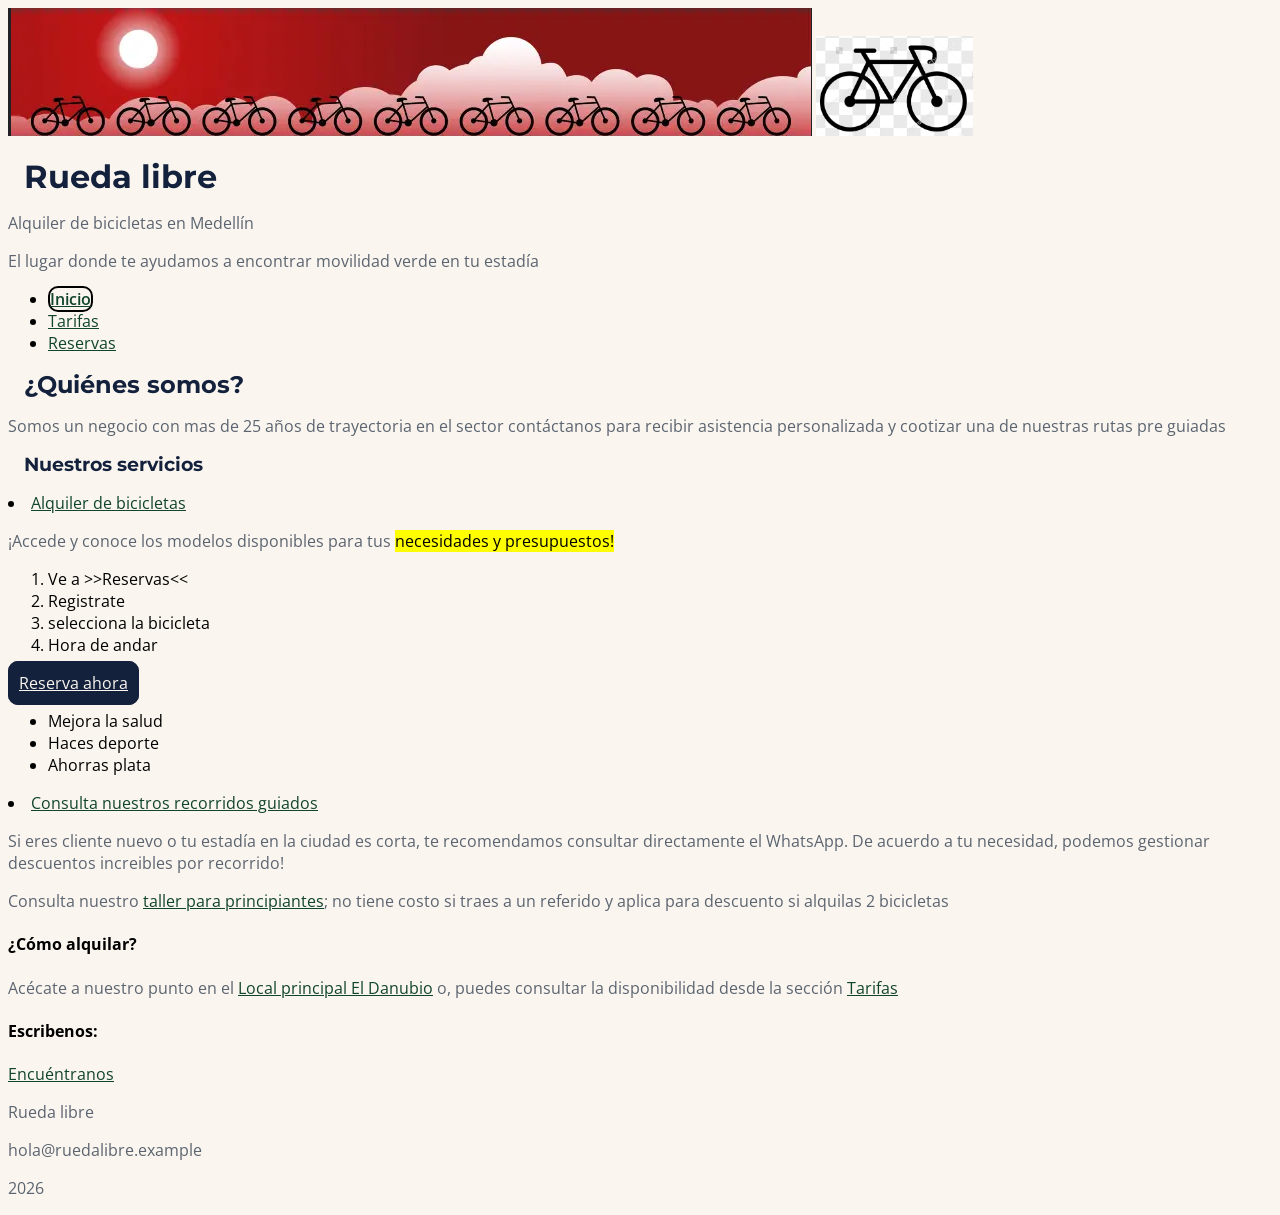
==== index.html @ f44f3d57 "Reto 3.2 terminado, aunque con algunos puntos pendientes" ====
<!DOCTYPE html>
<html lang="es">
<head>
    <meta charset="UTF-8">
    <meta name="viewport" content="width=device-width, initial-scale=1.0">
     <link rel="stylesheet" href="css/style.css" >
    <title>Rueda libre</title>
    
    <link rel="preconnect" href="https://fonts.googleapis.com">
<link rel="preconnect" href="https://fonts.gstatic.com" crossorigin>
<link href="https://fonts.googleapis.com/css2?family=Montserrat:ital,wght@0,700;1,700&display=swap" rel="stylesheet">
<link href="https://fonts.googleapis.com/css2?family=Montserrat:ital@0;1&family=Open+Sans:ital,wght@0,300..800;1,300..800&display=swap" rel="stylesheet">
<link href="https://fonts.googleapis.com/css2?family=Montserrat:ital,wght@0,600;1,600&family=Open+Sans:ital,wght@0,300..800;1,300..800&display=swap" rel="stylesheet">

</head>
<body>
   <header> 
   <img src="/img/BannerRed.png" alt="">
  <img src="img/logo.jpg" alt="" height="100px">
<h1>Rueda libre</h1>
<p class="sec-text">Alquiler de bicicletas en Medellín </p> <p class="sec-text">El lugar donde te ayudamos a encontrar movilidad verde en tu estadía</p>
</header>
<nav id="menu">
  <ul> 
    <li><a class="activo" href="/index.html">Inicio</a></li>
    <li><a href="/paginas/tarifas.html">Tarifas</a></li>
    <li><a href="/paginas/reservas.html">Reservas</a></li>
   </ul>
   </nav>
    <main>
   
    
      <section>
      <h2>¿Quiénes somos?</h2>
      <p>Somos un negocio con mas de 25 años de trayectoria en el sector contáctanos para recibir asistencia personalizada y cootizar una de nuestras rutas pre guiadas</p>
      <h3>Nuestros servicios</h3>
      </section>

      
       <section>
        <li><a href="paginas/tarifas.html">Alquiler de bicicletas</a></li>
           <p>¡Accede y conoce los modelos disponibles para tus <mark>necesidades y presupuestos!</mark></p>
           <ol>
            <li>Ve a >>Reservas<<</li>
            <li>Registrate</li>
            <li>selecciona la bicicleta</li>
            <li>Hora de andar</li>
           </ol>
           <a class="reservar_ahora" href="paginas/reservas.html">Reserva ahora</a>
           <ul>
            <li>Mejora la salud</li>
            <li>Haces deporte</li>
            <li>Ahorras plata</li>
           </ul>
           </section>
           <section>
        <li><a class="botton-link" href="">Consulta nuestros recorridos guiados</a></li>

        
        <article>
           <p >Si eres cliente nuevo o tu estadía en la ciudad es corta, te recomendamos consultar directamente el WhatsApp. De acuerdo a tu necesidad, podemos gestionar descuentos increibles por recorrido!</p>
        <article>
         <article>
           <p>Consulta nuestro <a class="botton-link" href="">taller para principiantes</a>; no tiene costo si traes a un referido y aplica para descuento si alquilas 2 bicicletas</p>
        </article>
           </section>
         <section>
            <article>
      <h4>¿Cómo alquilar?</h4>
      <p>Acécate a nuestro punto en el <a class="botton-link" href="https://maps.app.goo.gl/PZSs9ZKbvS2M24ob7">Local principal El Danubio</a> o, puedes consultar la disponibilidad desde la sección <a class="botton-link" href="">Tarifas</a></p>         
            </article>
      <h4>Escribenos: </h4> 
   <a class="botton-link" href="mailto:hola@gmail.com?subject=Hola">Encuéntranos</a> 
</section>
</main>   
<footer>
      <p>Rueda libre</p>
      <p>hola@ruedalibre.example</p>
      <p>2026</p>
    </footer>
</body>
    </html>
---- css/style.css ----
:root {

    /*Paleta de colores*/

    /*  Verde Ruta      #1E7A4F     Botones y enlaces
    Naranja Pedal   #F39A2B     Destacados y botones secundarios
    Azul Noche      #14213D     Títulos y encabezado
    Crema           #FAF6EF     Fondo general
    Gris Asfalto    #5B6470     Texto secundario */
    --color-botton-link: #11442c;
    /*check*/
    --color-outstanding-botton-sec: #F39A2B;
    --color-titlehead-head: #14213D;
    --color-background-general: #FAF6EF;
    --color-sec-text: #5B6470;

    /*Tipografías*/

    /* Montserrat       (grosor 700)                para títulos*/
    /* Open Sans        (grosores 400 y 600)        para textos*/

    --text-tittle: 'Montserrat', sans-serif;
    --text-tittle-size: 700;
    --text: 'Open Sans', sans-serif;
    --text-size: 400;

    /*Espaciado*/

    /*Sm- Small*/

    --spacing-sm: 0.5rem;
    /*Md- Middle*/
    --spacing-md: 1rem;
    /*Lg- Large*/
    --spacing-lg: 2rem;

}


h1,
h2,
h3 {
    color: var(--color-titlehead-head);
    font-family: var(--text-tittle);
    font-weight: var(--text-tittle-size);
    margin: var(--spacing-md);
}

body {
    background-color: var(--color-background-general);
    font-family: var(--text);
    font-weight: var(--text-size);
}

/*Aplicar border-box a todos los elementos */

*,
*::before,
*::after {
    box-sizing: border-box;
}


#menu ul li a {
    color: var(--color-botton-link);
}

p{
    color: var(--color-sec-text);
}
a, button{
    color: var(--color-botton-link);
}
/* Clase del compañero*/

a.activo {
    color: var(--color-botton-link);
    font-weight: 600;
    border: 2px solid black;
    border-radius: 10px;
}

#menu ul li a:hover{
    border: 2px solid black;
    border-radius: 10px;
}

#menu ul li a:focus{
    background-color:#d4cfc5;
    border: none;
    border: 1px solid var(--color-botton-link);

}



.reservar_ahora {
    border:1px solid var(--color-titlehead-head);
    border-radius:10px;    
    background-color: var(--color-titlehead-head);
    color: var(--color-background-general);
    padding: 10px 10px 10px 10px;
}

#formulario fieldset input:focus{
    background-color:#d4cfc5;
    border-radius: 10px;
}























































/*
.ga-nav{
    color: aliceblue;
    border-radius: 10px;
}



.nav{
    margin: auto;
    width: 70%;
    margin-top: 1%;
    display: grid;
    place-items: center;
}

.nav ul{
    list-style-type: none;
    margin: 0;
    padding: 0;
    overflow: hidden;
    background-color: #282A35;
    border-radius: 10px;   
}

.nav ul li{
        float: left;
}

.sticky{

    position: sticky;
    top: 0;
}

.sticky ul li a{
    text-align: center;
    display: block;
    color: white;
    padding: 14px 16px;
    text-decoration: none;
}

.sticky ul li a:hover{
  background-color: antiquewhite;
  color: black;
}
.banner{
    width: 100%;
    display: flex;
    margin: auto;
    margin-top: 0%;
    padding: 0%;
}
body{
    margin: 0%;
}
    
.style-datos{
    border: 1px solid #282A35;
    display: grid;
    float: left;
}
    */
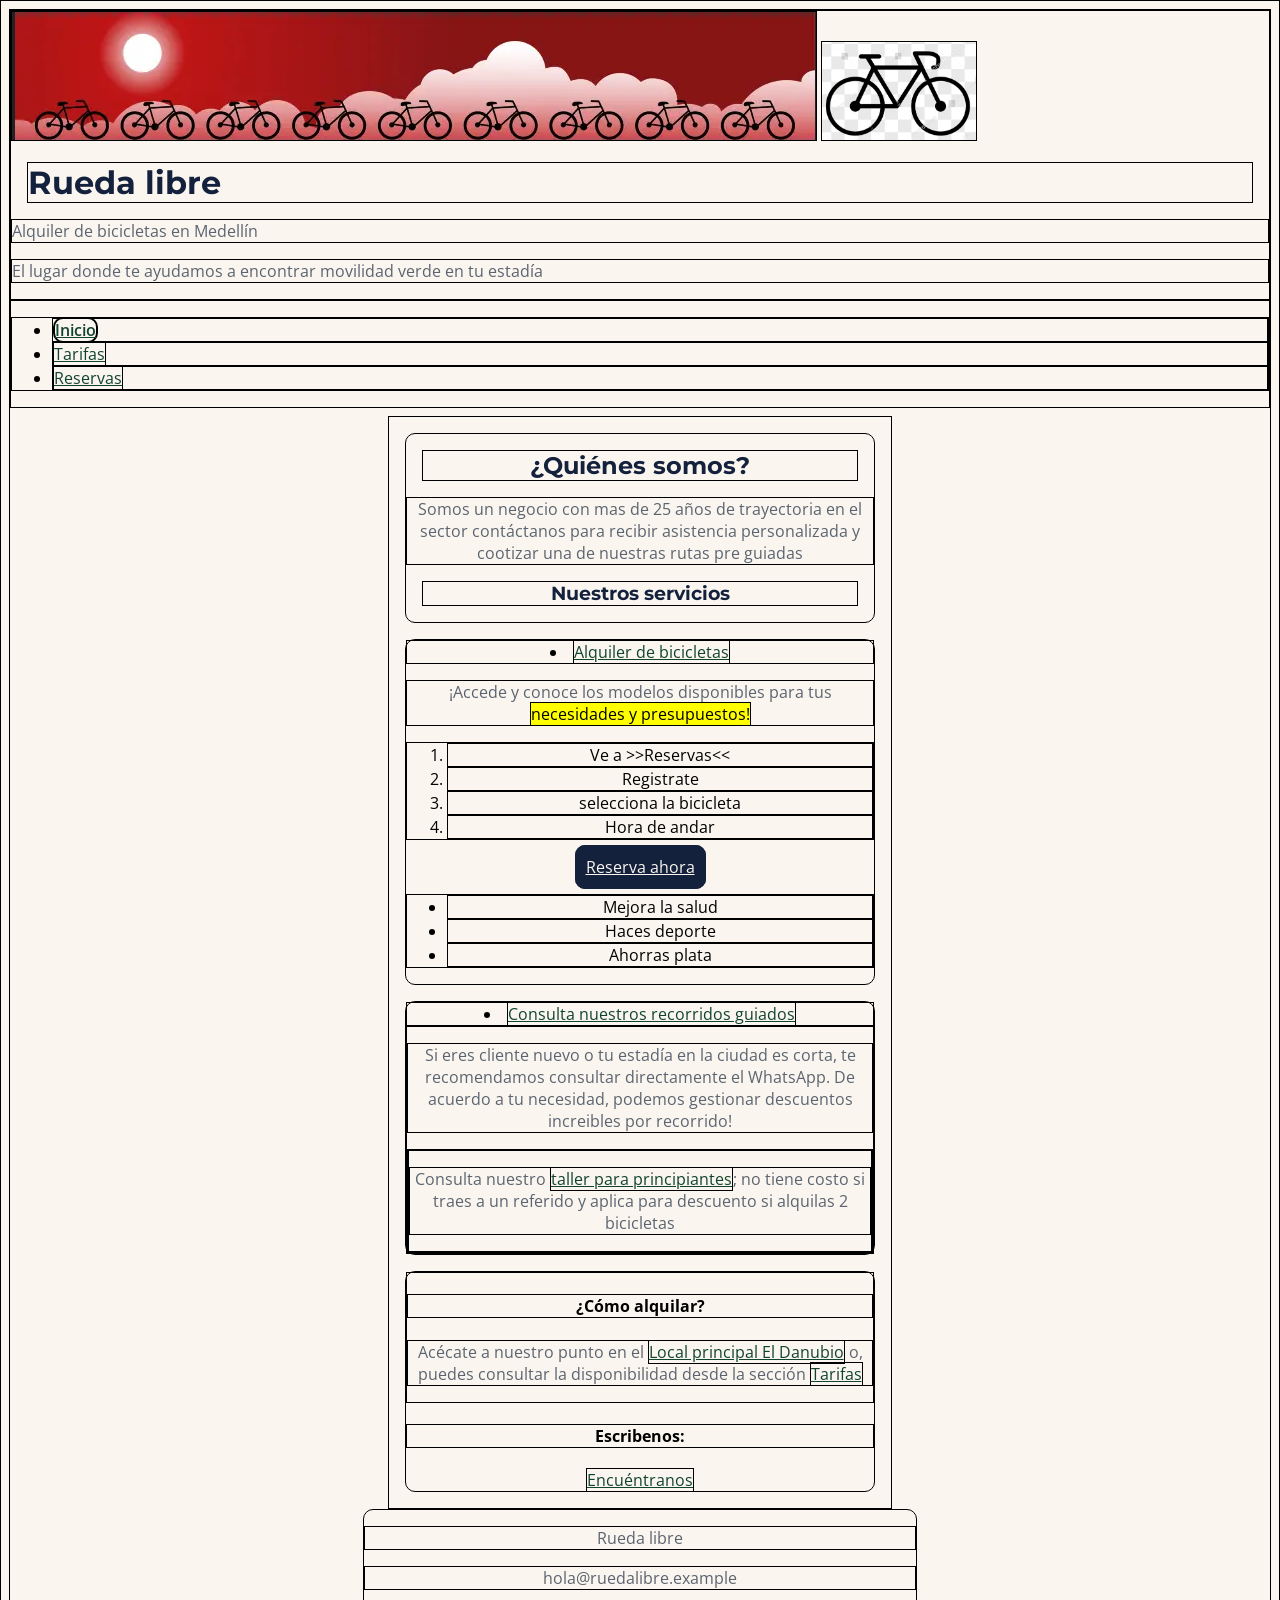
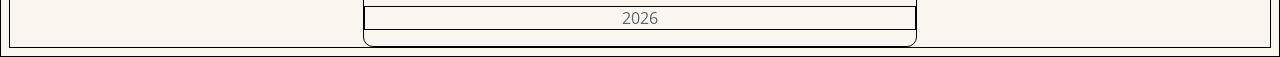
==== commit ae3fb558: "reto 3.2, sin terminar espero terminarlo en la casa" ====
--- a/index.html
+++ b/index.html
@@ -54,23 +54,23 @@
            </ul>
            </section>
            <section>
-        <li><a class="botton-link" href="">Consulta nuestros recorridos guiados</a></li>
+        <li><a href="">Consulta nuestros recorridos guiados</a></li>
 
         
         <article>
            <p >Si eres cliente nuevo o tu estadía en la ciudad es corta, te recomendamos consultar directamente el WhatsApp. De acuerdo a tu necesidad, podemos gestionar descuentos increibles por recorrido!</p>
         <article>
          <article>
-           <p>Consulta nuestro <a class="botton-link" href="">taller para principiantes</a>; no tiene costo si traes a un referido y aplica para descuento si alquilas 2 bicicletas</p>
+           <p>Consulta nuestro <a href="">taller para principiantes</a>; no tiene costo si traes a un referido y aplica para descuento si alquilas 2 bicicletas</p>
         </article>
            </section>
          <section>
             <article>
       <h4>¿Cómo alquilar?</h4>
-      <p>Acécate a nuestro punto en el <a class="botton-link" href="https://maps.app.goo.gl/PZSs9ZKbvS2M24ob7">Local principal El Danubio</a> o, puedes consultar la disponibilidad desde la sección <a class="botton-link" href="">Tarifas</a></p>         
+      <p>Acécate a nuestro punto en el <a  href="https://maps.app.goo.gl/PZSs9ZKbvS2M24ob7">Local principal El Danubio</a> o, puedes consultar la disponibilidad desde la sección <a class="botton-link" href="">Tarifas</a></p>         
             </article>
       <h4>Escribenos: </h4> 
-   <a class="botton-link" href="mailto:hola@gmail.com?subject=Hola">Encuéntranos</a> 
+   <a href="mailto:hola@gmail.com?subject=Hola">Encuéntranos</a> 
 </section>
 </main>   
 <footer>
--- a/css/style.css
+++ b/css/style.css
@@ -32,10 +32,9 @@
     /*Md- Middle*/
     --spacing-md: 1rem;
     /*Lg- Large*/
-    --spacing-lg: 2rem;
-
-}
-
+    --spacing-lg: 4rem;
+
+}
 
 h1,
 h2,
@@ -105,13 +104,49 @@
 #formulario fieldset input:focus{
     background-color:#d4cfc5;
     border-radius: 10px;
-}
-
-
-
-
-
-
+
+}
+
+#formulario fieldset label{
+    display: block;
+}
+
+#formulario fieldset{
+    text-align: center;
+}
+
+main{
+    margin-left: 30%;
+    margin-right: 30%;
+    margin-top: var(--spacing-sm);
+
+}
+
+main section{
+    border: 1px solid black;
+    border-radius: 10px;
+    margin: var(--spacing-md);
+    text-align: center;
+  
+}
+
+footer{
+    place-items: center;
+    border: 1px solid black;
+    border-radius: 10px;
+    margin: top;
+    margin-left: 28%;
+    margin-right: 28%;
+    text-align: center;
+    padding: 0px;
+    padding-top: 0px;
+}
+
+
+*{
+border: 1px solid black;
+
+}
 
 
 
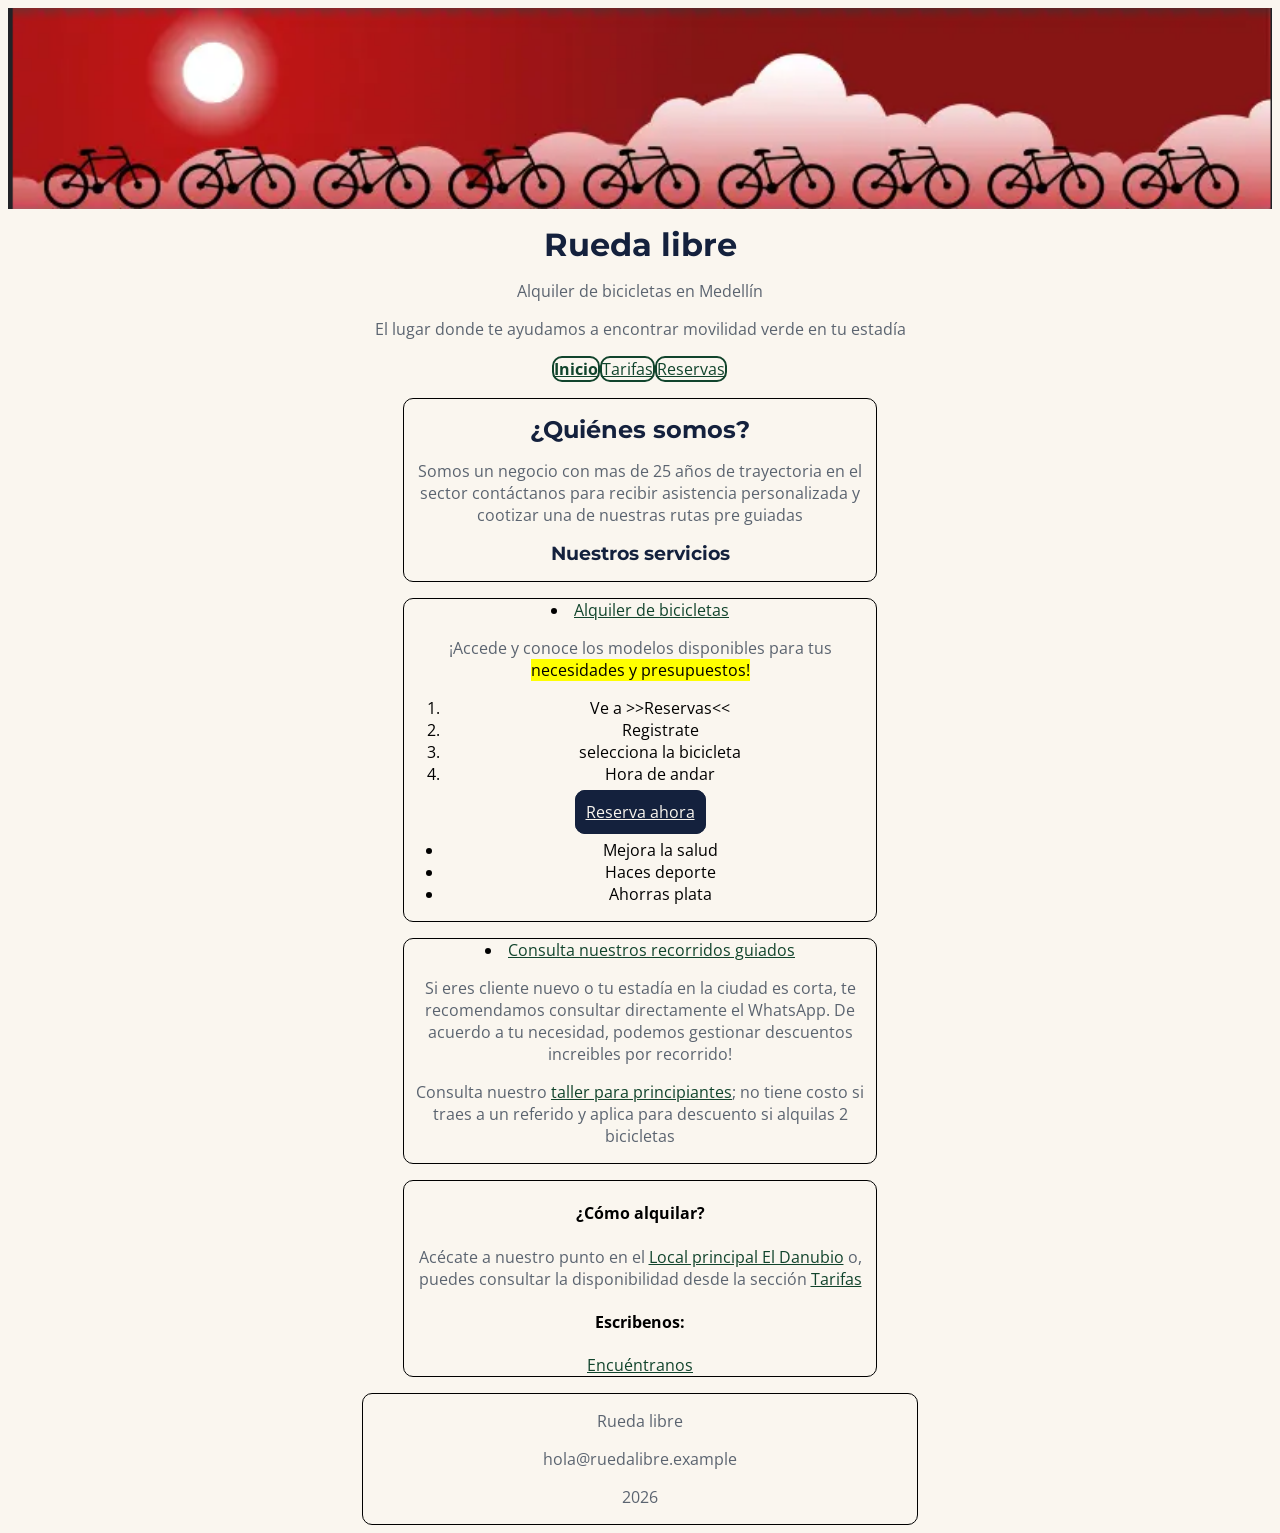
==== commit 9843462d: "Reto 3.3 actualizado y pendiente algunos puntos de otros retos sin resolver" ====
--- a/index.html
+++ b/index.html
@@ -15,8 +15,7 @@
 </head>
 <body>
    <header> 
-   <img src="/img/BannerRed.png" alt="">
-  <img src="img/logo.jpg" alt="" height="100px">
+   <img class="banner" src="/img/BannerRed.png" alt="">
 <h1>Rueda libre</h1>
 <p class="sec-text">Alquiler de bicicletas en Medellín </p> <p class="sec-text">El lugar donde te ayudamos a encontrar movilidad verde en tu estadía</p>
 </header>
--- a/css/style.css
+++ b/css/style.css
@@ -43,6 +43,7 @@
     font-family: var(--text-tittle);
     font-weight: var(--text-tittle-size);
     margin: var(--spacing-md);
+    text-align: center;
 }
 
 body {
@@ -59,24 +60,31 @@
     box-sizing: border-box;
 }
 
+.banner{
+    width: 100%;
+    display: flex;
+    margin: auto;
+    margin-top: 0%;
+    padding: 0%;
+}
+
+#menu ul {
+    list-style-type: none;
+    margin: 0;
+    margin-left: 28%;
+    margin-right: 28%;
+    padding-left: 15%;
+    padding-right: 15%;
+    overflow: hidden;
+    border-radius: 10px;
+    display: flex;
+}
 
 #menu ul li a {
     color: var(--color-botton-link);
-}
-
-p{
-    color: var(--color-sec-text);
-}
-a, button{
-    color: var(--color-botton-link);
-}
-/* Clase del compañero*/
-
-a.activo {
-    color: var(--color-botton-link);
-    font-weight: 600;
-    border: 2px solid black;
-    border-radius: 10px;
+    border: 2px solid var(--color-botton-link);
+    border-radius: 10px;
+    display: block;
 }
 
 #menu ul li a:hover{
@@ -88,10 +96,23 @@
     background-color:#d4cfc5;
     border: none;
     border: 1px solid var(--color-botton-link);
-
-}
-
-
+}
+
+
+p{
+    color: var(--color-sec-text);
+    text-align: center;
+}
+a, button{
+    color: var(--color-botton-link);
+}
+/* Clase del compañero*/
+
+a.activo {
+    color: var(--color-botton-link);
+    font-weight: 700;
+    weight: bold;
+}
 
 .reservar_ahora {
     border:1px solid var(--color-titlehead-head);
@@ -144,8 +165,7 @@
 
 
 *{
-border: 1px solid black;
-
+border: 0px solid black;
 }
 
 
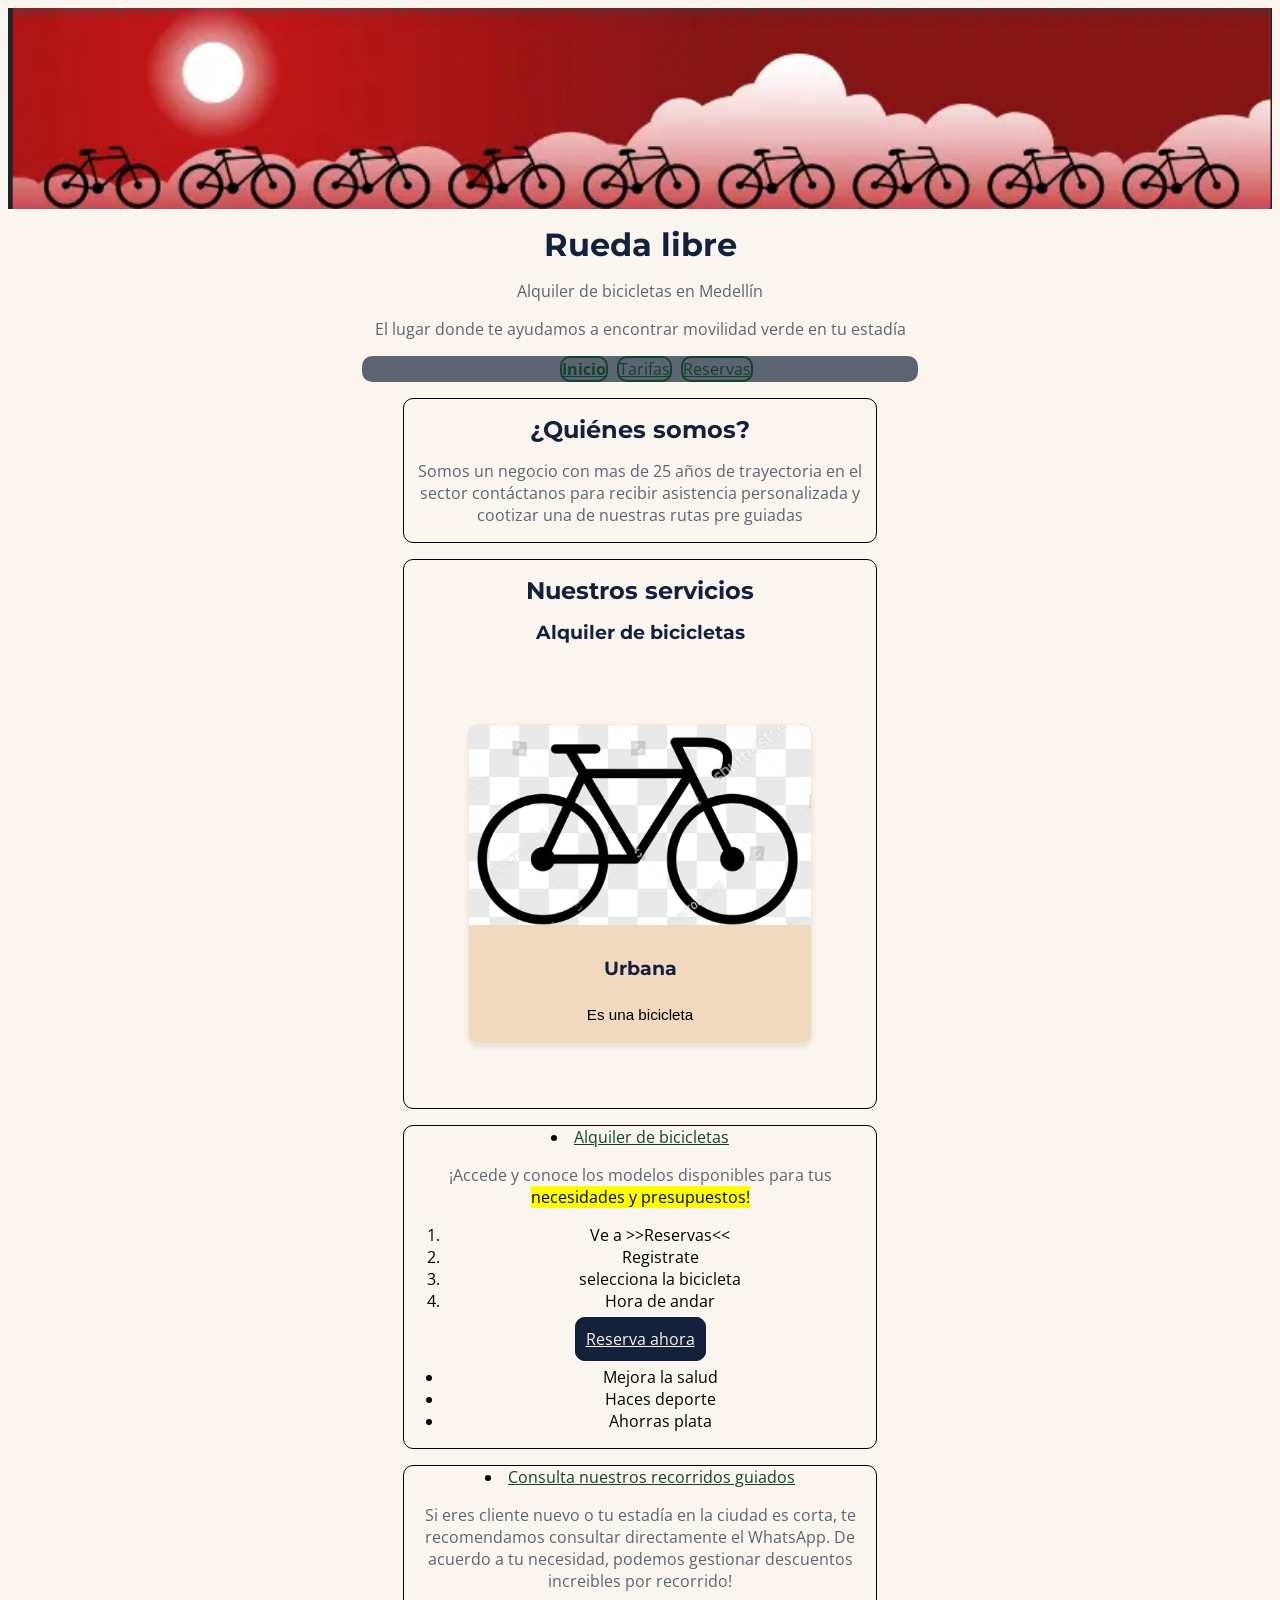
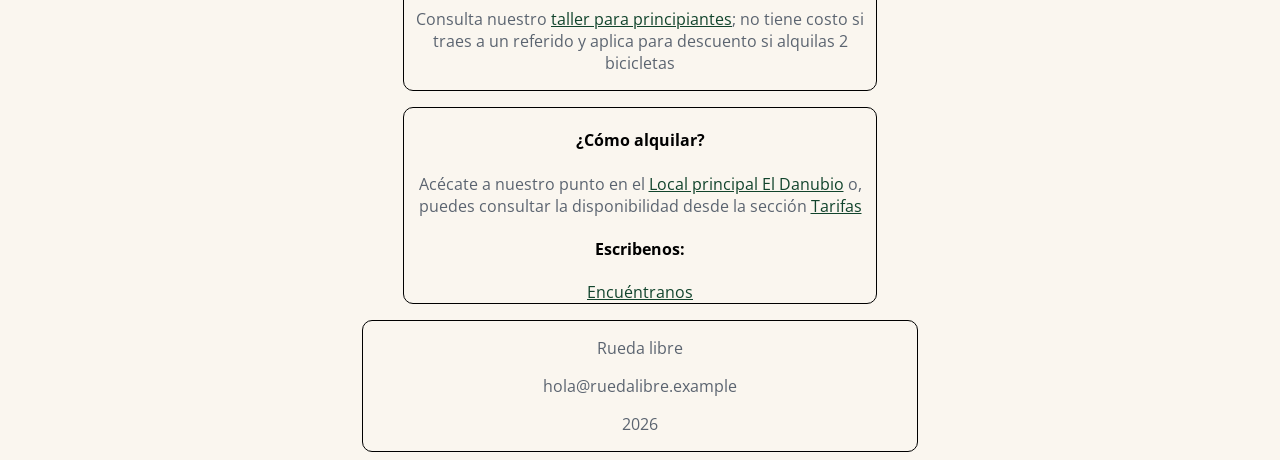
==== commit e19d3f32: "3.3 sin terminar, encontre puntos sin hacer" ====
--- a/index.html
+++ b/index.html
@@ -32,7 +32,20 @@
       <section>
       <h2>¿Quiénes somos?</h2>
       <p>Somos un negocio con mas de 25 años de trayectoria en el sector contáctanos para recibir asistencia personalizada y cootizar una de nuestras rutas pre guiadas</p>
-      <h3>Nuestros servicios</h3>
+      </section>
+
+      <section>
+          <h2>Nuestros servicios</h2>
+            <H3>Alquiler de bicicletas</H3>
+          <div class="services-container">
+            <article class="service-card">
+               <img src="/img/logo.jpg" alt="">
+               <div class="service-content">
+                  <h3 class="service-tittle">Urbana</h3>
+                  <p class="service-description"> Es una bicicleta </p>
+               </div>
+            </article>
+          </div>
       </section>
 
       
--- a/css/style.css
+++ b/css/style.css
@@ -63,7 +63,7 @@
 .banner{
     width: 100%;
     display: flex;
-    margin: auto;
+    margin: 0px;
     margin-top: 0%;
     padding: 0%;
 }
@@ -75,11 +75,15 @@
     margin-right: 28%;
     padding-left: 15%;
     padding-right: 15%;
-    overflow: hidden;
-    border-radius: 10px;
-    display: flex;
-}
-
+    border-radius: 10px;
+    display: flex;
+    background-color: var(--color-sec-text);
+}
+
+#menu ul li{
+    margin-left: 5%;
+    color: var(--color-background-general);
+}
 #menu ul li a {
     color: var(--color-botton-link);
     border: 2px solid var(--color-botton-link);
@@ -111,7 +115,7 @@
 a.activo {
     color: var(--color-botton-link);
     font-weight: 700;
-    weight: bold;
+    
 }
 
 .reservar_ahora {
@@ -133,7 +137,8 @@
 }
 
 #formulario fieldset{
-    text-align: center;
+    border-top: 1px solid black;
+
 }
 
 main{
@@ -164,18 +169,56 @@
 }
 
 
-*{
-border: 0px solid black;
-}
-
-
-
-
-
-
-
-
-
+.services-container{
+display: grid;
+grid-template-columns: repeat(auto-fit, minmax(280px, 1fr));
+gap:var(--spacing-lg);
+padding: var(--spacing-lg);
+}
+.service-card{
+    background-color: #f0d9be;
+    border: 1px solid #f0e8db;
+    border-radius: 10px;
+    overflow: hidden;
+    display: flex;
+    flex-direction: column;
+    box-shadow:0 4px 6px -1px rgba(0, 0, 0, 0.1);
+}
+
+.service-card img {
+    width: 100%;
+    height: 200px;
+    object-fit: cover;
+}
+
+.service-content{
+    padding: var(--spacing-sm);
+    display: flex;
+    flex-direction: ;
+}
+
+
+ .service-content {
+      padding: var(--spacing-md); /* Relleno de la tarjeta */
+      display: flex;
+      flex-direction: column;
+      gap: var(--spacing-sm);
+    }
+
+    .service-title {
+      margin: 0;
+      font-size: 1.25rem;
+      color: var(--text-main);
+      font-family: sans-serif;
+    }
+
+    .service-description {
+      margin: 0;
+      font-size: 0.95rem;
+      color: var(--color-text-muted);
+      line-height: 1.5;
+      font-family: sans-serif;
+    }
 
 
 
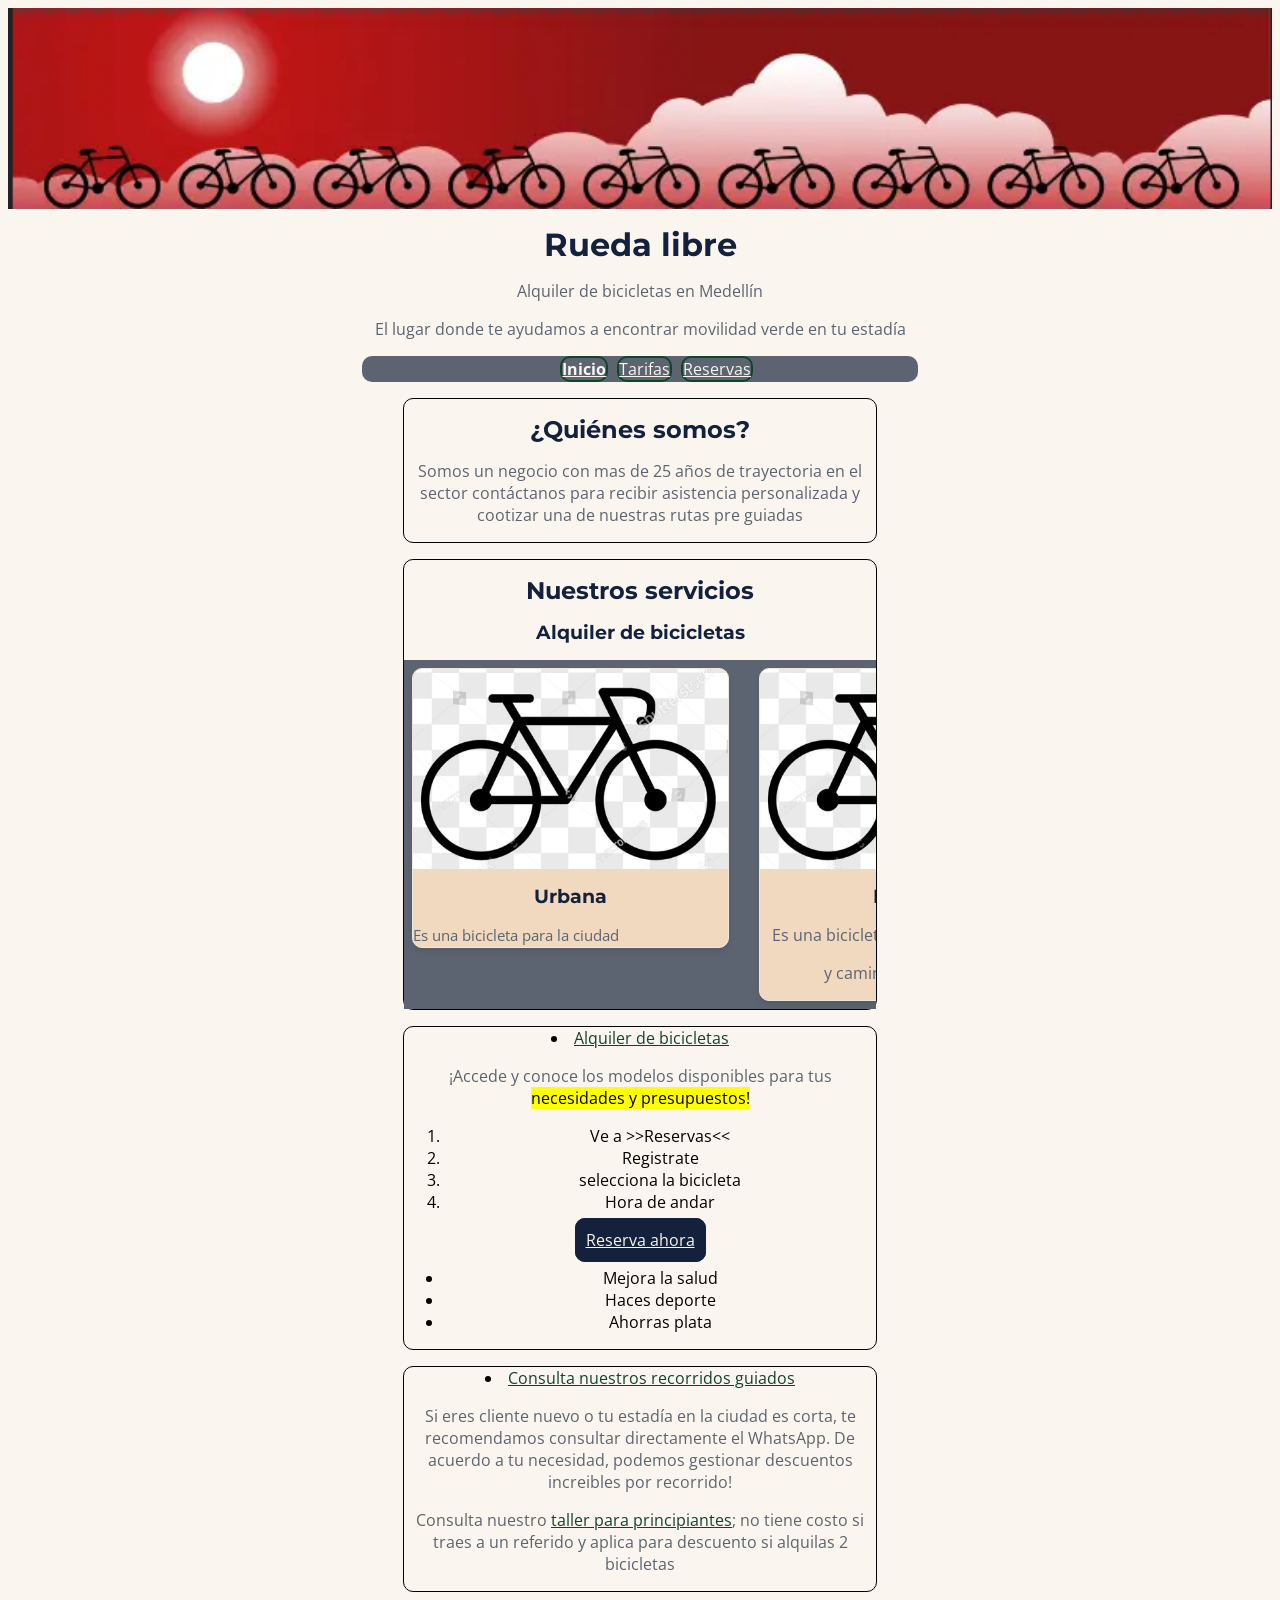
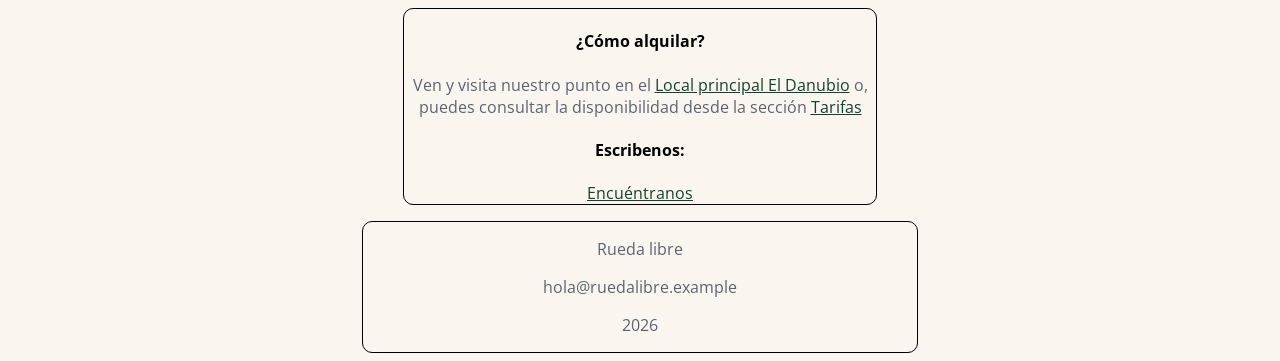
==== commit 6269af26: "Termine la semana 1" ====
--- a/index.html
+++ b/index.html
@@ -28,7 +28,7 @@
    </nav>
     <main>
    
-    
+   
       <section>
       <h2>¿Quiénes somos?</h2>
       <p>Somos un negocio con mas de 25 años de trayectoria en el sector contáctanos para recibir asistencia personalizada y cootizar una de nuestras rutas pre guiadas</p>
@@ -37,15 +37,107 @@
       <section>
           <h2>Nuestros servicios</h2>
             <H3>Alquiler de bicicletas</H3>
-          <div class="services-container">
-            <article class="service-card">
-               <img src="/img/logo.jpg" alt="">
-               <div class="service-content">
-                  <h3 class="service-tittle">Urbana</h3>
-                  <p class="service-description"> Es una bicicleta </p>
-               </div>
-            </article>
-          </div>
+
+
+                <div class="marquee">
+    <div class="marquee-content">
+      <!-- Bloque 1: Tus servicios originales -->
+      <div class="servicio-card">
+         <article class="service-card">
+            <img src="/img/logo.jpg" alt="">
+            <div>
+               <h3>
+                  Urbana
+               </h3>
+               <p class="service-description">
+                  Es una bicicleta para la ciudad
+               </p>
+            </div>
+         </article>
+      </div>
+       <div class="servicio-card">
+         <article class="service-card">
+            <img src="/img/logo.jpg" alt="">
+            <div>
+               <h3>
+                  Montaña
+               </h3>
+               <p>
+                  Es una bicicleta diseñada para trochas 
+               </p>
+               <p>
+                  y caminos todo terrenos
+               </p>
+            </div>
+         </article>
+      </div>
+       <div class="servicio-card">
+         <article class="service-card">
+            <img src="/img/logo.jpg" alt="">
+            <div>
+               <h3>
+                  Eléctrica
+               </h3>
+               <p>
+                  Es una bicicleta para recorridos 
+               </p>
+               <p>
+                  tranquilos
+               </p>
+            </div>
+         </article>
+      </div>
+
+
+      <!-- Bloque 2: Copia exacta obligatoria para crear el efecto infinito -->
+     <div class="servicio-card">
+         <article class="service-card">
+            <img src="/img/logo.jpg" alt="">
+            <div>
+               <h3>
+                  Urbana
+               </h3>
+               <p class="service-description">
+                  Es una bicicleta para la ciudad
+               </p>
+            </div>
+         </article>
+      </div>
+       <div class="servicio-card">
+         <article class="service-card">
+            <img src="/img/logo.jpg" alt="">
+            <div>
+               <h3>
+                  Montaña
+               </h3>
+               <p>
+                  Es una bicicleta diseñada para trochas 
+               </p>
+               <p>
+                  y caminos todo terrenos
+               </p>
+            </div>
+         </article>
+      </div>
+       <div class="servicio-card">
+         <article class="service-card">
+            <img src="/img/logo.jpg" alt="">
+            <div>
+               <h3>
+                  Eléctrica
+               </h3>
+               <p>
+                  Es una bicicleta para recorridos 
+               </p>
+               <p>
+                  tranquilos
+               </p>
+            </div>
+         </article>
+      </div>
+
+        <H3>Recorridos</H3>
+
       </section>
 
       
@@ -79,7 +171,7 @@
          <section>
             <article>
       <h4>¿Cómo alquilar?</h4>
-      <p>Acécate a nuestro punto en el <a  href="https://maps.app.goo.gl/PZSs9ZKbvS2M24ob7">Local principal El Danubio</a> o, puedes consultar la disponibilidad desde la sección <a class="botton-link" href="">Tarifas</a></p>         
+      <p>Ven y visita nuestro punto en el <a  href="https://maps.app.goo.gl/PZSs9ZKbvS2M24ob7">Local principal El Danubio</a> o, puedes consultar la disponibilidad desde la sección <a class="botton-link" href="">Tarifas</a></p>         
             </article>
       <h4>Escribenos: </h4> 
    <a href="mailto:hola@gmail.com?subject=Hola">Encuéntranos</a> 
--- a/css/style.css
+++ b/css/style.css
@@ -85,7 +85,8 @@
     color: var(--color-background-general);
 }
 #menu ul li a {
-    color: var(--color-botton-link);
+    color: var(--color-background-general);
+    text-decoration-color: var(--color-background-general);
     border: 2px solid var(--color-botton-link);
     border-radius: 10px;
     display: block;
@@ -168,10 +169,35 @@
     padding-top: 0px;
 }
 
-
+.marquee{
+    overflow: hidden;
+    width: 100%;
+    background-color: var(--color-sec-text);
+    padding: var(--spacing-sm);
+    white-space: nowrap;
+    position: relative;
+}
+.marquee-content{
+display: flex;
+gap:30px;
+width: max-content;
+animation:scrollInfinito 25s linear infinite;
+}
+.marquee-content:hover {
+    animation-play-state: paused;
+}
+
+@keyframes scrollInfinito {
+    0% {
+        transform: translateX(0);
+    }
+    100% {
+        transform: translateX(-50%);
+    }
+}
 .services-container{
 display: grid;
-grid-template-columns: repeat(auto-fit, minmax(280px, 1fr));
+grid-template-columns: repeat(auto-fit, minmax(30%, 45%));
 gap:var(--spacing-lg);
 padding: var(--spacing-lg);
 }
@@ -194,36 +220,42 @@
 .service-content{
     padding: var(--spacing-sm);
     display: flex;
-    flex-direction: ;
-}
-
-
- .service-content {
-      padding: var(--spacing-md); /* Relleno de la tarjeta */
-      display: flex;
-      flex-direction: column;
-      gap: var(--spacing-sm);
-    }
+    flex-direction: column;
+    gap: var(--spacing-sm);
+}
 
     .service-title {
       margin: 0;
       font-size: 1.25rem;
-      color: var(--text-main);
-      font-family: sans-serif;
     }
 
     .service-description {
-      margin: 0;
+        margin: 0;
       font-size: 0.95rem;
-      color: var(--color-text-muted);
       line-height: 1.5;
-      font-family: sans-serif;
+      text-align: justify;
     }
 
-
-
-
-
+.table-container {
+    overflow-x: auto;
+    border-radius: 10%;
+}
+
+.custom-table{
+    border-collapse: collapse;
+    min-width: 600px;
+}
+
+.custom-table th{
+    background-color: var(--color-titlehead-head);
+    color: var(--color-background-general);
+
+}
+
+.custom-table tbody tr:hover{
+    background-color: var(--color-outstanding-botton-sec);
+    transition: background-color 0.2s ease;
+}
 
 
 
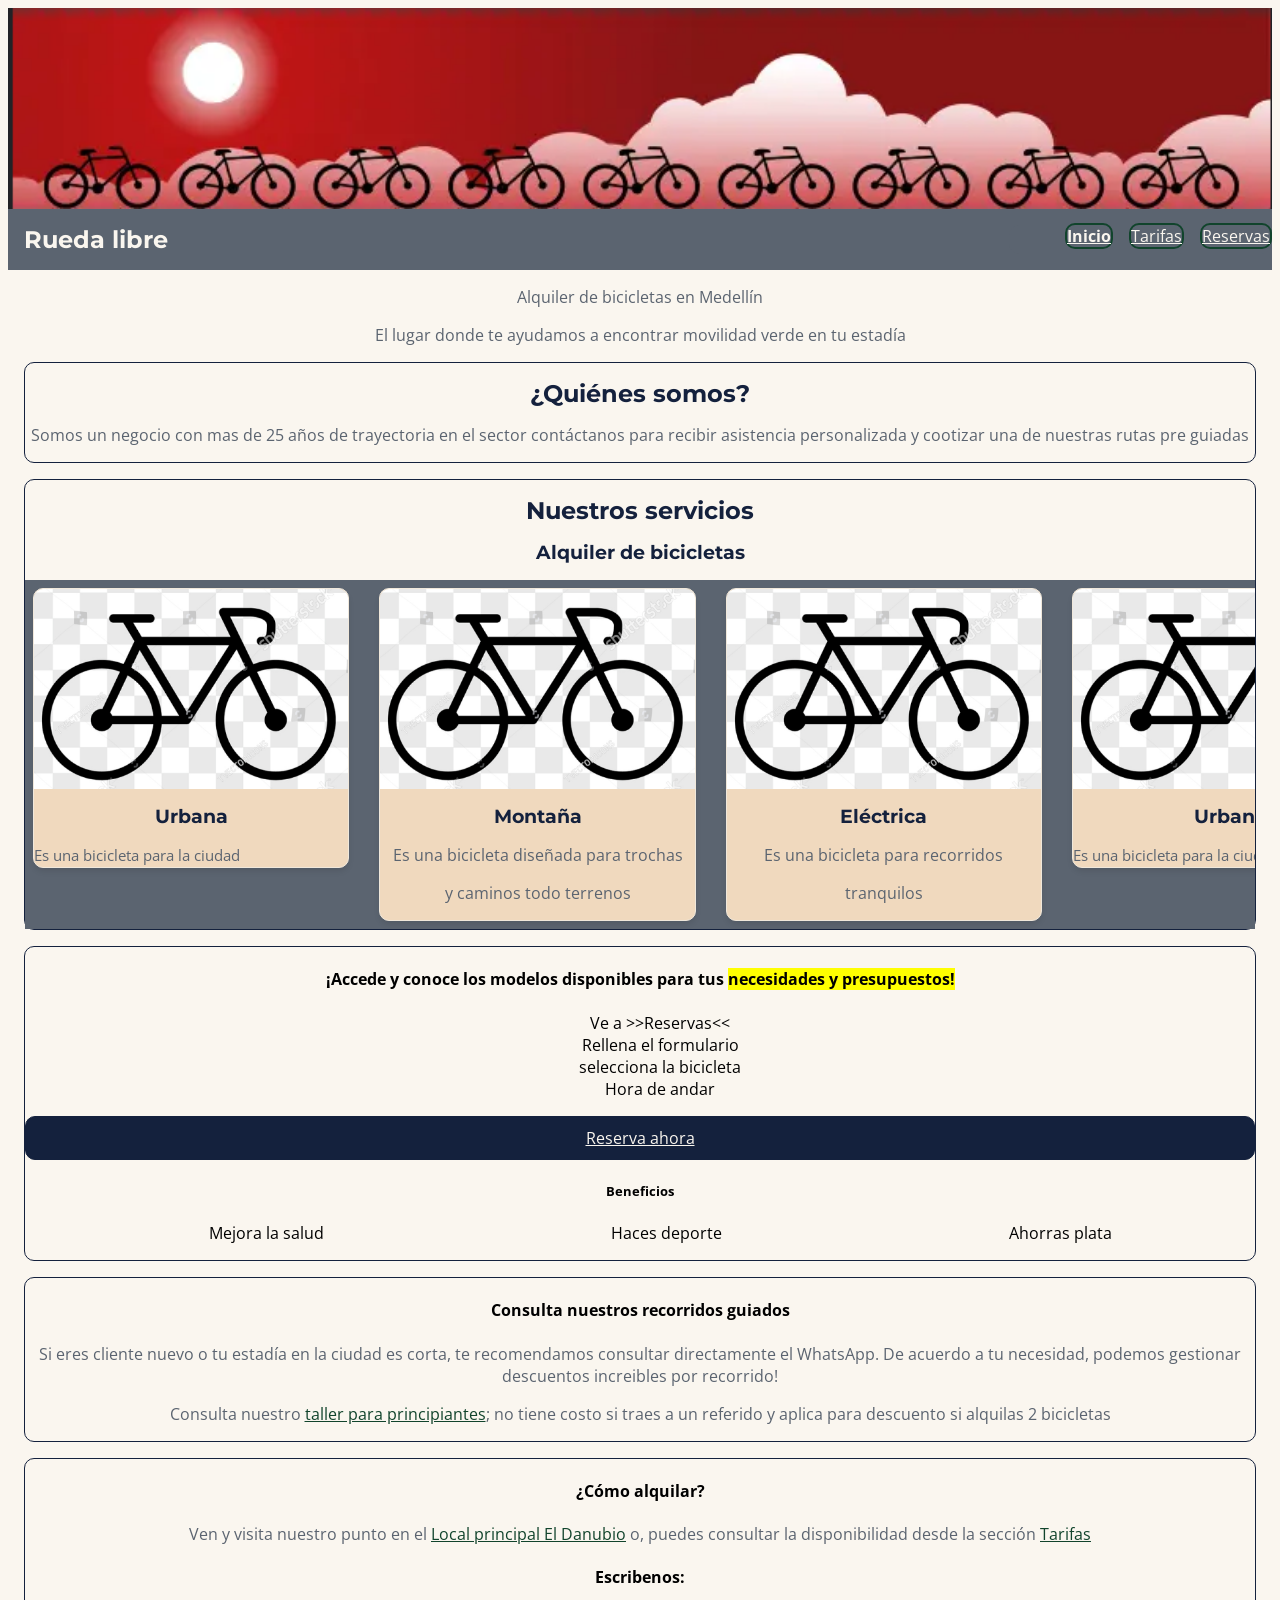
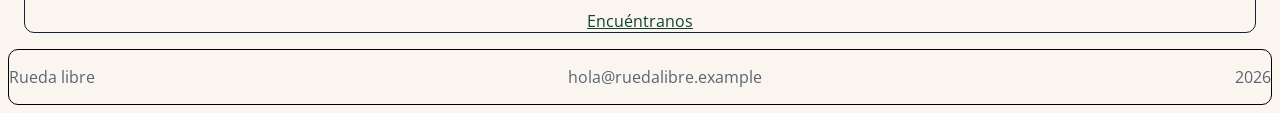
==== commit 5a9020f5: "Se sube el reto de la semana 1 90% terminado" ====
--- a/index.html
+++ b/index.html
@@ -16,10 +16,9 @@
 <body>
    <header> 
    <img class="banner" src="/img/BannerRed.png" alt="">
-<h1>Rueda libre</h1>
-<p class="sec-text">Alquiler de bicicletas en Medellín </p> <p class="sec-text">El lugar donde te ayudamos a encontrar movilidad verde en tu estadía</p>
 </header>
 <nav id="menu">
+<h1>Rueda libre</h1>
   <ul> 
     <li><a class="activo" href="/index.html">Inicio</a></li>
     <li><a href="/paginas/tarifas.html">Tarifas</a></li>
@@ -27,7 +26,7 @@
    </ul>
    </nav>
     <main>
-   
+   <p class="sec-text">Alquiler de bicicletas en Medellín </p> <p class="sec-text">El lugar donde te ayudamos a encontrar movilidad verde en tu estadía</p>
    
       <section>
       <h2>¿Quiénes somos?</h2>
@@ -141,16 +140,16 @@
       </section>
 
       
-       <section>
-        <li><a href="paginas/tarifas.html">Alquiler de bicicletas</a></li>
-           <p>¡Accede y conoce los modelos disponibles para tus <mark>necesidades y presupuestos!</mark></p>
+       <section class="section-step-by-step">
+           <h4>¡Accede y conoce los modelos disponibles para tus <mark>necesidades y presupuestos!</mark></h4>
            <ol>
             <li>Ve a >>Reservas<<</li>
-            <li>Registrate</li>
+            <li>Rellena el formulario</li>
             <li>selecciona la bicicleta</li>
             <li>Hora de andar</li>
            </ol>
            <a class="reservar_ahora" href="paginas/reservas.html">Reserva ahora</a>
+           <h5>Beneficios</h5>
            <ul>
             <li>Mejora la salud</li>
             <li>Haces deporte</li>
@@ -158,9 +157,7 @@
            </ul>
            </section>
            <section>
-        <li><a href="">Consulta nuestros recorridos guiados</a></li>
-
-        
+        <h4>Consulta nuestros recorridos guiados</h4>
         <article>
            <p >Si eres cliente nuevo o tu estadía en la ciudad es corta, te recomendamos consultar directamente el WhatsApp. De acuerdo a tu necesidad, podemos gestionar descuentos increibles por recorrido!</p>
         <article>
--- a/css/style.css
+++ b/css/style.css
@@ -68,39 +68,47 @@
     padding: 0%;
 }
 
+#menu {
+    background-color: var(--color-sec-text);
+    display: flex;
+    justify-content: space-between;
+}
+
+#menu h1{
+    color: var(--color-background-general);
+}
 #menu ul {
-    list-style-type: none;
-    margin: 0;
-    margin-left: 28%;
-    margin-right: 28%;
-    padding-left: 15%;
-    padding-right: 15%;
-    border-radius: 10px;
-    display: flex;
+ list-style-type: none; /*
+   */  border-radius: 10px;
     background-color: var(--color-sec-text);
+    display: flex;
+    align-content: space-around;
+    
 }
 
 #menu ul li{
-    margin-left: 5%;
-    color: var(--color-background-general);
+    color: var(--color-background-general);
+    margin-left: var(--spacing-md);
 }
 #menu ul li a {
     color: var(--color-background-general);
     text-decoration-color: var(--color-background-general);
     border: 2px solid var(--color-botton-link);
     border-radius: 10px;
-    display: block;
 }
 
 #menu ul li a:hover{
-    border: 2px solid black;
-    border-radius: 10px;
+    border: 2px solid var(--color-titlehead-head);
+    border-radius: 10px;
+    color: black;
+    background-color: var(--color-background-general);
+
 }
 
 #menu ul li a:focus{
-    background-color:#d4cfc5;
-    border: none;
-    border: 1px solid var(--color-botton-link);
+    background-color:var(--color-background-general);
+    color: var(--color-titlehead-head);
+
 }
 
 
@@ -111,7 +119,6 @@
 a, button{
     color: var(--color-botton-link);
 }
-/* Clase del compañero*/
 
 a.activo {
     color: var(--color-botton-link);
@@ -125,10 +132,11 @@
     background-color: var(--color-titlehead-head);
     color: var(--color-background-general);
     padding: 10px 10px 10px 10px;
+    display: block;
 }
 
 #formulario fieldset input:focus{
-    background-color:#d4cfc5;
+    background-color: var(--color-outstanding-botton-sec);
     border-radius: 10px;
 
 }
@@ -138,19 +146,18 @@
 }
 
 #formulario fieldset{
-    border-top: 1px solid black;
+    border-top: 1px solid var(--color-titlehead-head);
+    border-radius: 10%;
 
 }
 
 main{
-    margin-left: 30%;
-    margin-right: 30%;
     margin-top: var(--spacing-sm);
 
 }
 
 main section{
-    border: 1px solid black;
+    border: 1px solid var(--color-titlehead-head);
     border-radius: 10px;
     margin: var(--spacing-md);
     text-align: center;
@@ -161,12 +168,12 @@
     place-items: center;
     border: 1px solid black;
     border-radius: 10px;
-    margin: top;
-    margin-left: 28%;
-    margin-right: 28%;
     text-align: center;
     padding: 0px;
     padding-top: 0px;
+    display: flex;
+    justify-content: space-between;
+    align-items: flex-start;
 }
 
 .marquee{
@@ -257,17 +264,17 @@
     transition: background-color 0.2s ease;
 }
 
-
-
-
-
-
-
-
-
-
-
-
+.section-step-by-step ul{
+    list-style-type: none;
+    display: flex;
+    justify-content: space-around;
+
+}
+
+
+.section-step-by-step ol{
+    list-style-type: none;
+}
 
 
 
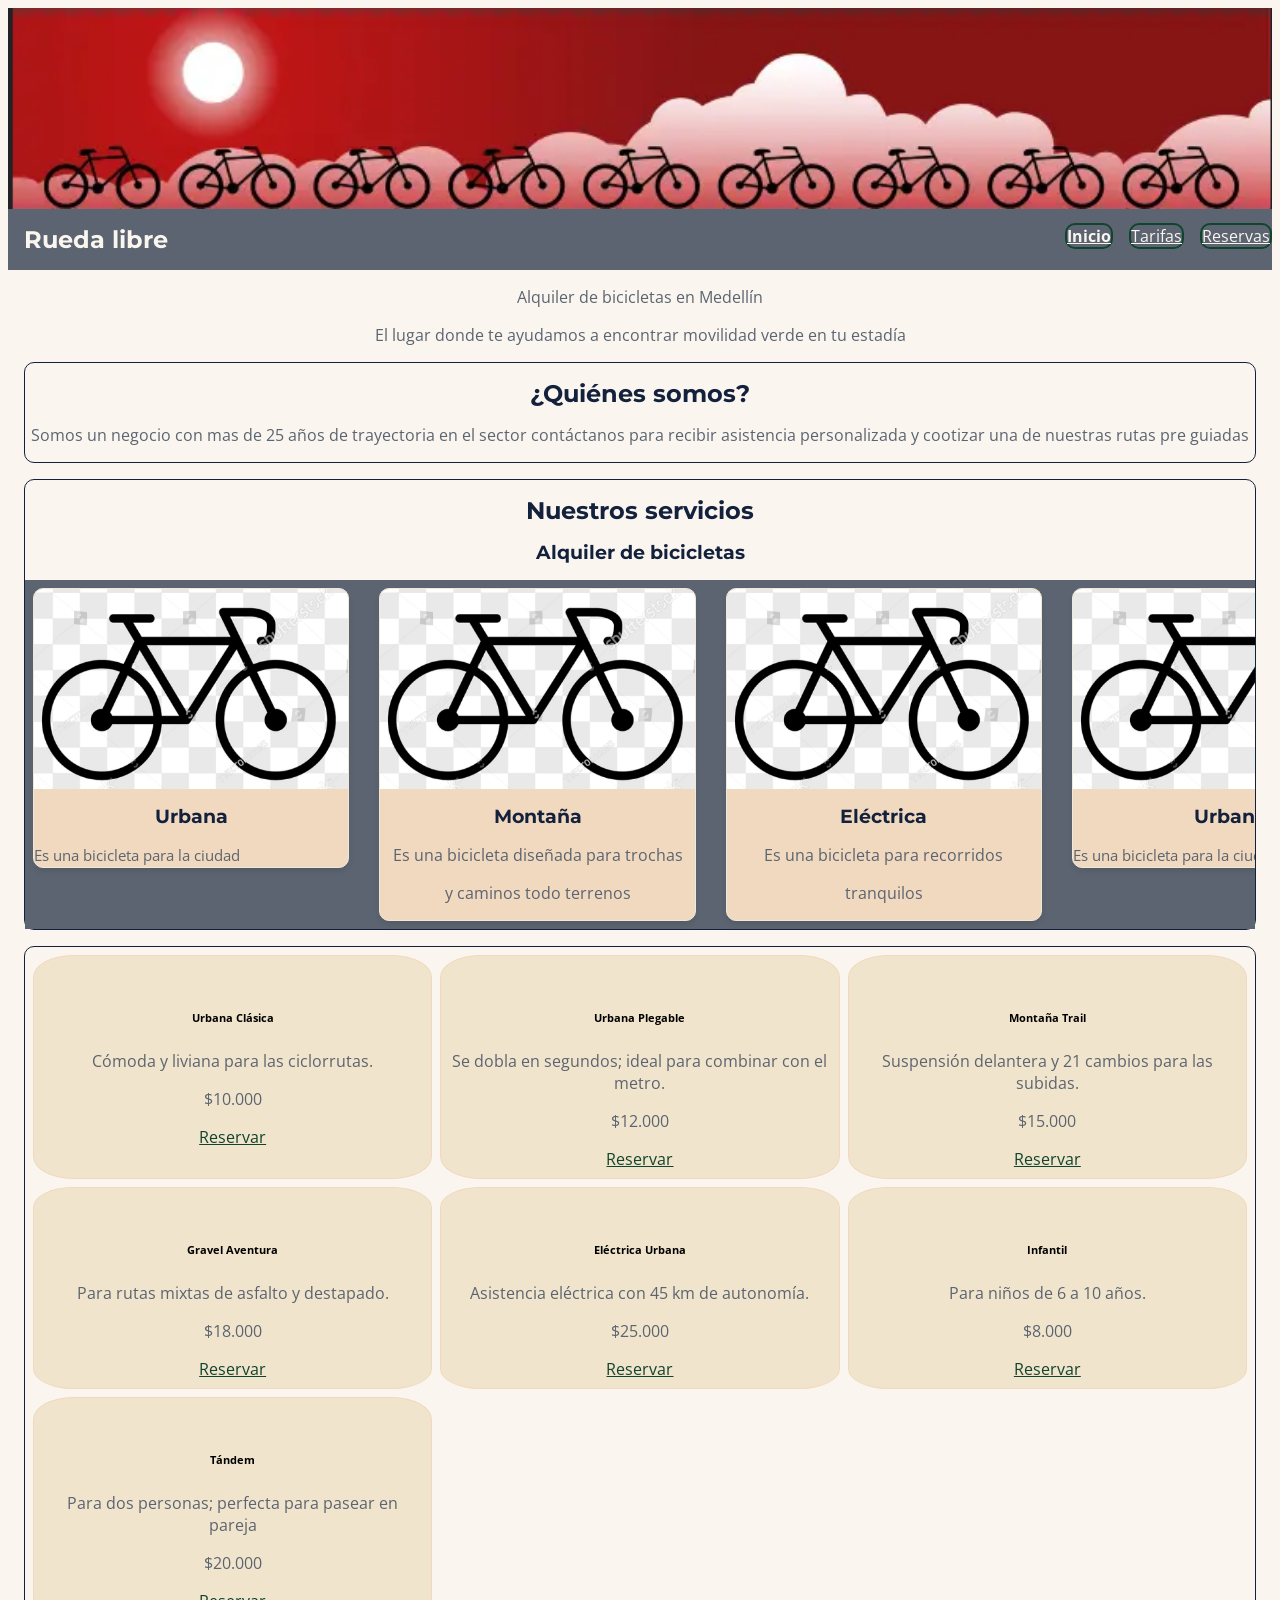
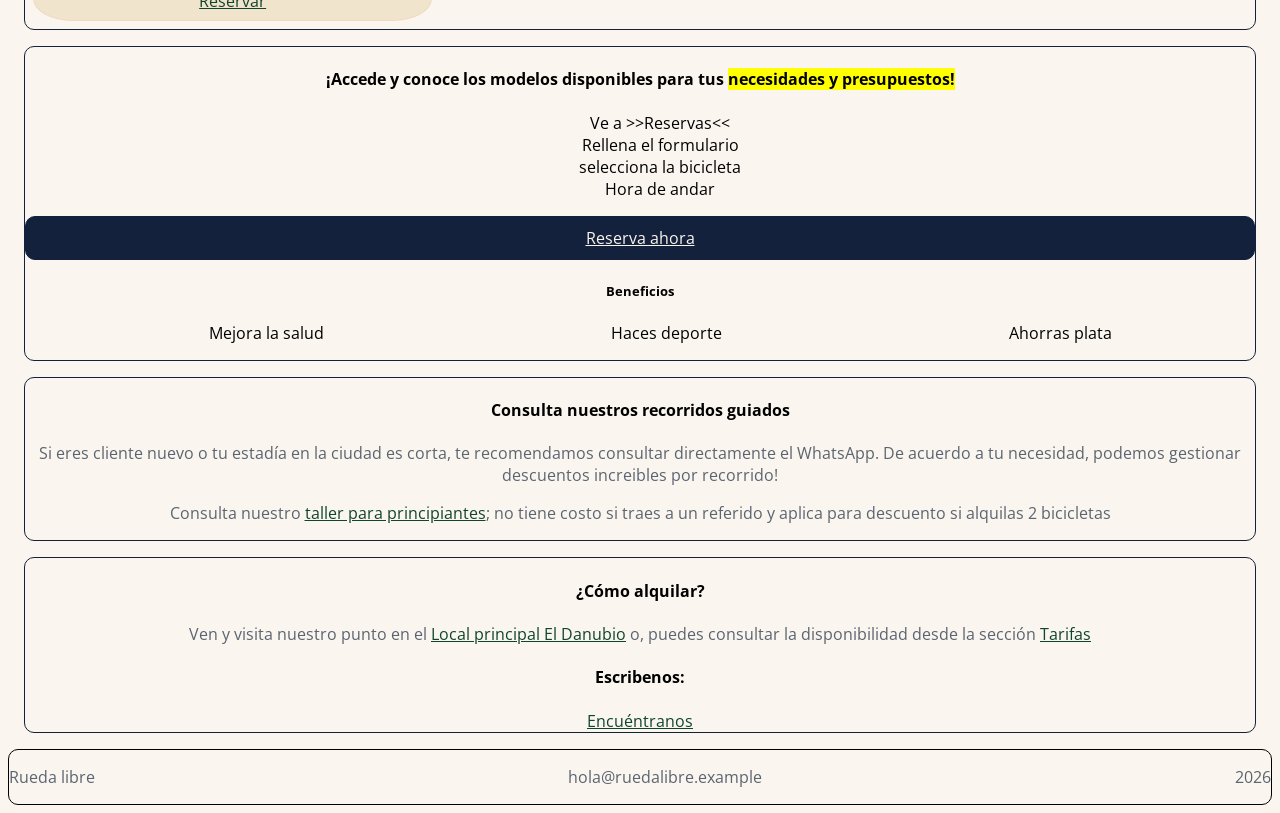
==== commit 56234e05: "Reto semana 2 1.2 terminado" ====
--- a/index.html
+++ b/index.html
@@ -138,7 +138,61 @@
         <H3>Recorridos</H3>
 
       </section>
-
+      <section class="our-fleet">
+         <article class="card-fleet">
+            <img src="" alt=""> 
+            <h6>Urbana Clásica</h6>
+            <p>Cómoda y liviana para las ciclorrutas.</p>
+            <p>$10.000</p>
+            <a href="/paginas/reservas.html">Reservar</a>
+         </article>
+
+            <article class="card-fleet">
+            <img src="" alt=""> 
+            <h6>Urbana Plegable</h6>
+            <p>Se dobla en segundos; ideal para combinar con el metro.</p>
+            <p>$12.000</p>
+            <a href="/paginas/reservas.html">Reservar</a>
+         </article>
+         <article class="card-fleet">
+            <img src="" alt=""> 
+            <h6>Montaña Trail</h6>
+            <p>Suspensión delantera y 21 cambios para las subidas.</p>
+            <p>$15.000</p>
+            <a href="/paginas/reservas.html">Reservar</a>
+         </article>
+
+            <article class="card-fleet">
+            <img src="" alt=""> 
+            <h6>Gravel Aventura</h6>
+            <p>Para rutas mixtas de asfalto y destapado.</p>
+            <p>$18.000</p>
+            <a href="/paginas/reservas.html">Reservar</a>
+         </article>  
+         <article class="card-fleet">
+            <img src="" alt=""> 
+            <h6>Eléctrica Urbana</h6>
+            <p>Asistencia eléctrica con 45 km de autonomía.</p>
+            <p>$25.000</p>
+            <a href="/paginas/reservas.html">Reservar</a>
+         </article>
+
+            <article class="card-fleet">
+            <img src="" alt=""> 
+            <h6>Infantil</h6>
+            <p>Para niños de 6 a 10 años.</p>
+            <p>$8.000</p>
+            <a href="/paginas/reservas.html">Reservar</a>
+         </article> 
+           <article class="card-fleet">
+            <img src="" alt=""> 
+            <h6>Tándem</h6>
+            <p>Para dos personas; perfecta para pasear en pareja</p>
+            <p>$20.000</p>
+            <a href="/paginas/reservas.html">Reservar</a>
+         </article> 
+      </section>
+      
       
        <section class="section-step-by-step">
            <h4>¡Accede y conoce los modelos disponibles para tus <mark>necesidades y presupuestos!</mark></h4>
--- a/css/style.css
+++ b/css/style.css
@@ -13,6 +13,7 @@
     --color-titlehead-head: #14213D;
     --color-background-general: #FAF6EF;
     --color-sec-text: #5B6470;
+    --color-sec-background-general:#f1e4cc;
 
     /*Tipografías*/
 
@@ -277,7 +278,23 @@
 }
 
 
-
+.our-fleet{
+        display: grid;
+        gap: var(--spacing-sm);
+        grid-template-columns: repeat(auto-fill, minmax(300px, 1fr));
+        padding: var(--spacing-sm);
+
+}
+
+.card-fleet{
+    background-color: var(--color-sec-background-general);
+    border: 1px solid #f0d9be;
+    border-radius: 10%;
+    text-align: center;
+    gap: var(--spacing-lg);
+    padding: var(--spacing-sm);
+    display: flexbox;
+}
 
 
 
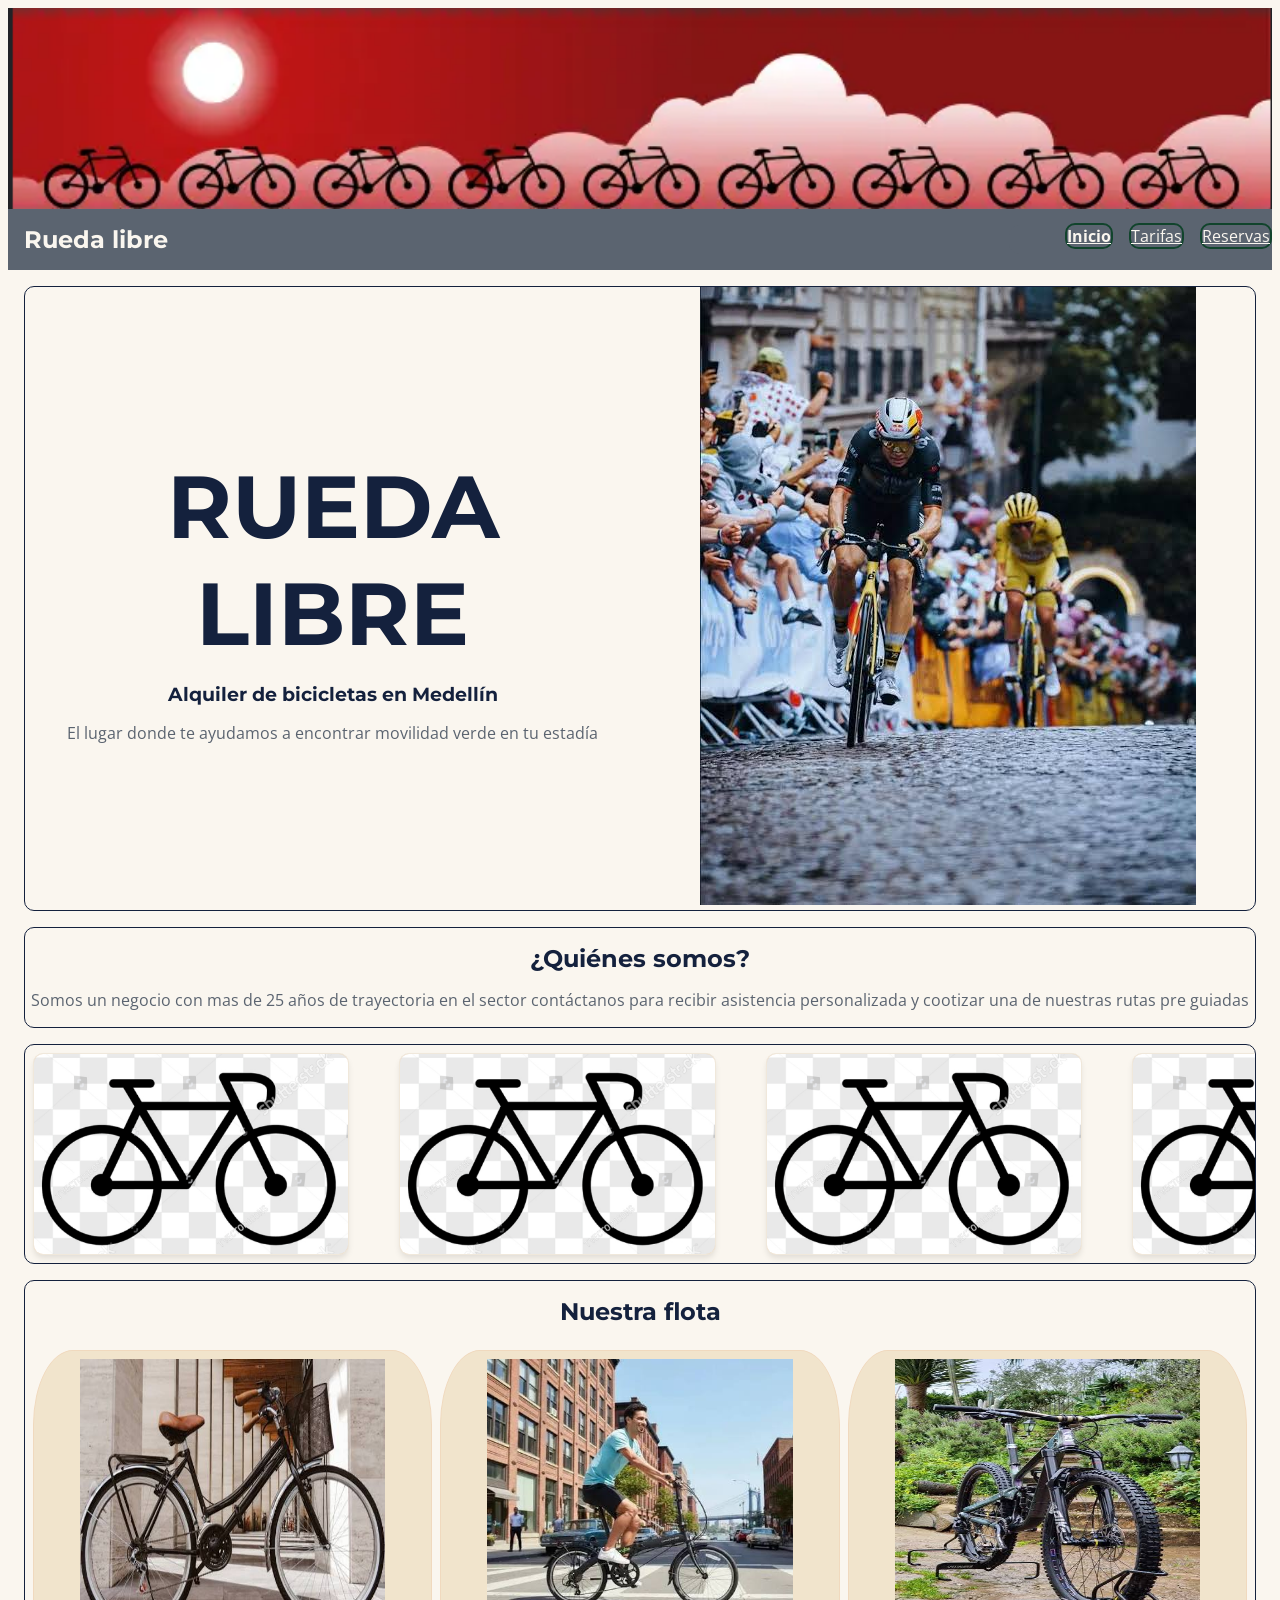
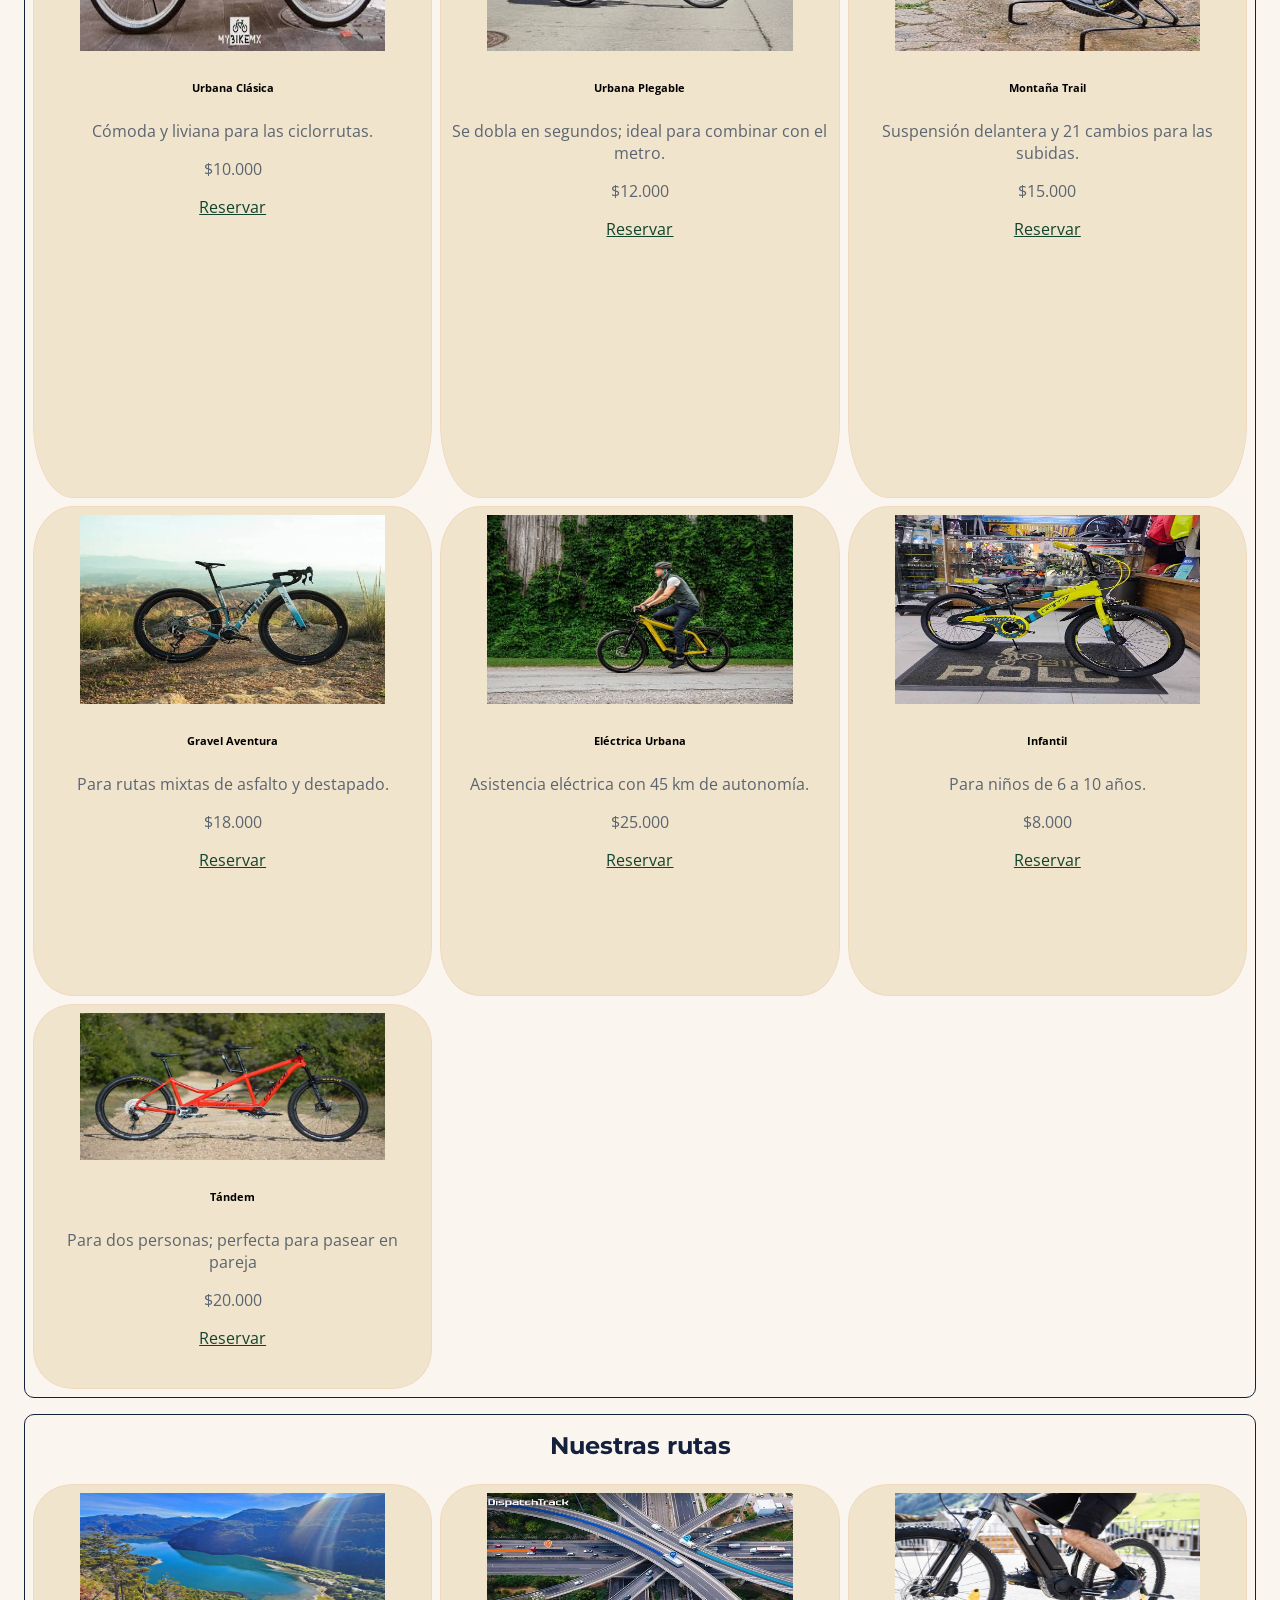
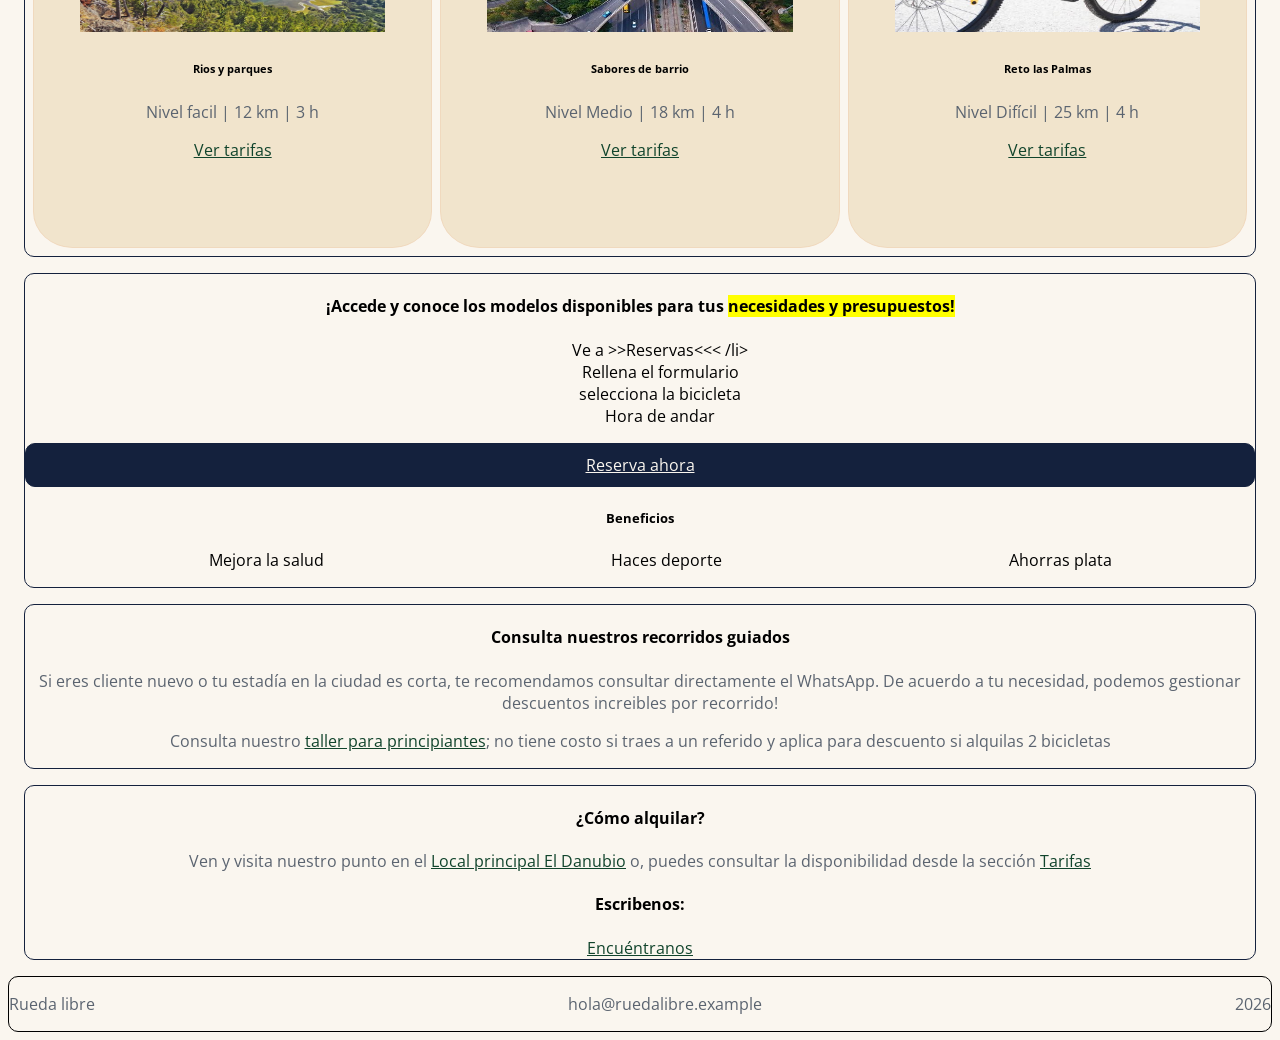
==== commit 91bc9946: "Reto semana 2--- 1.4 sin terminar" ====
--- a/index.html
+++ b/index.html
@@ -1,237 +1,215 @@
 <!DOCTYPE html>
 <html lang="es">
+
 <head>
-    <meta charset="UTF-8">
-    <meta name="viewport" content="width=device-width, initial-scale=1.0">
-     <link rel="stylesheet" href="css/style.css" >
-    <title>Rueda libre</title>
-    
-    <link rel="preconnect" href="https://fonts.googleapis.com">
-<link rel="preconnect" href="https://fonts.gstatic.com" crossorigin>
-<link href="https://fonts.googleapis.com/css2?family=Montserrat:ital,wght@0,700;1,700&display=swap" rel="stylesheet">
-<link href="https://fonts.googleapis.com/css2?family=Montserrat:ital@0;1&family=Open+Sans:ital,wght@0,300..800;1,300..800&display=swap" rel="stylesheet">
-<link href="https://fonts.googleapis.com/css2?family=Montserrat:ital,wght@0,600;1,600&family=Open+Sans:ital,wght@0,300..800;1,300..800&display=swap" rel="stylesheet">
+   <meta charset="UTF-8">
+   <meta name="viewport" content="width=device-width, initial-scale=1.0">
+   <link rel="stylesheet" href="css/style.css">
+   <title>Rueda libre</title>
+
+   <link rel="preconnect" href="https://fonts.googleapis.com">
+   <link rel="preconnect" href="https://fonts.gstatic.com" crossorigin>
+   <link href="https://fonts.googleapis.com/css2?family=Montserrat:ital,wght@0,700;1,700&display=swap" rel="stylesheet">
+   <link
+      href="https://fonts.googleapis.com/css2?family=Montserrat:ital@0;1&family=Open+Sans:ital,wght@0,300..800;1,300..800&display=swap"
+      rel="stylesheet">
+   <link
+      href="https://fonts.googleapis.com/css2?family=Montserrat:ital,wght@0,600;1,600&family=Open+Sans:ital,wght@0,300..800;1,300..800&display=swap"
+      rel="stylesheet">
 
 </head>
+
 <body>
-   <header> 
-   <img class="banner" src="/img/BannerRed.png" alt="">
-</header>
-<nav id="menu">
-<h1>Rueda libre</h1>
-  <ul> 
-    <li><a class="activo" href="/index.html">Inicio</a></li>
-    <li><a href="/paginas/tarifas.html">Tarifas</a></li>
-    <li><a href="/paginas/reservas.html">Reservas</a></li>
-   </ul>
+   <header>
+      <img class="banner" src="/img/BannerRed.png" alt="">
+   </header>
+   <nav id="menu">
+      <h1>Rueda libre</h1>
+      <ul>
+         <li><a class="activo" href="/index.html">Inicio</a></li>
+         <li><a href="/paginas/tarifas.html">Tarifas</a></li>
+         <li><a href="/paginas/reservas.html">Reservas</a></li>
+      </ul>
    </nav>
-    <main>
-   <p class="sec-text">Alquiler de bicicletas en Medellín </p> <p class="sec-text">El lugar donde te ayudamos a encontrar movilidad verde en tu estadía</p>
-   
-      <section>
-      <h2>¿Quiénes somos?</h2>
-      <p>Somos un negocio con mas de 25 años de trayectoria en el sector contáctanos para recibir asistencia personalizada y cootizar una de nuestras rutas pre guiadas</p>
-      </section>
-
-      <section>
-          <h2>Nuestros servicios</h2>
-            <H3>Alquiler de bicicletas</H3>
-
-
-                <div class="marquee">
-    <div class="marquee-content">
-      <!-- Bloque 1: Tus servicios originales -->
-      <div class="servicio-card">
-         <article class="service-card">
-            <img src="/img/logo.jpg" alt="">
-            <div>
-               <h3>
-                  Urbana
-               </h3>
-               <p class="service-description">
-                  Es una bicicleta para la ciudad
-               </p>
-            </div>
-         </article>
-      </div>
-       <div class="servicio-card">
-         <article class="service-card">
-            <img src="/img/logo.jpg" alt="">
-            <div>
-               <h3>
-                  Montaña
-               </h3>
-               <p>
-                  Es una bicicleta diseñada para trochas 
-               </p>
-               <p>
-                  y caminos todo terrenos
-               </p>
-            </div>
-         </article>
-      </div>
-       <div class="servicio-card">
-         <article class="service-card">
-            <img src="/img/logo.jpg" alt="">
-            <div>
-               <h3>
-                  Eléctrica
-               </h3>
-               <p>
-                  Es una bicicleta para recorridos 
-               </p>
-               <p>
-                  tranquilos
-               </p>
-            </div>
-         </article>
-      </div>
-
-
-      <!-- Bloque 2: Copia exacta obligatoria para crear el efecto infinito -->
-     <div class="servicio-card">
-         <article class="service-card">
-            <img src="/img/logo.jpg" alt="">
-            <div>
-               <h3>
-                  Urbana
-               </h3>
-               <p class="service-description">
-                  Es una bicicleta para la ciudad
-               </p>
-            </div>
-         </article>
-      </div>
-       <div class="servicio-card">
-         <article class="service-card">
-            <img src="/img/logo.jpg" alt="">
-            <div>
-               <h3>
-                  Montaña
-               </h3>
-               <p>
-                  Es una bicicleta diseñada para trochas 
-               </p>
-               <p>
-                  y caminos todo terrenos
-               </p>
-            </div>
-         </article>
-      </div>
-       <div class="servicio-card">
-         <article class="service-card">
-            <img src="/img/logo.jpg" alt="">
-            <div>
-               <h3>
-                  Eléctrica
-               </h3>
-               <p>
-                  Es una bicicleta para recorridos 
-               </p>
-               <p>
-                  tranquilos
-               </p>
-            </div>
-         </article>
-      </div>
-
-        <H3>Recorridos</H3>
-
-      </section>
-      <section class="our-fleet">
-         <article class="card-fleet">
-            <img src="" alt=""> 
-            <h6>Urbana Clásica</h6>
-            <p>Cómoda y liviana para las ciclorrutas.</p>
-            <p>$10.000</p>
-            <a href="/paginas/reservas.html">Reservar</a>
-         </article>
-
-            <article class="card-fleet">
-            <img src="" alt=""> 
-            <h6>Urbana Plegable</h6>
-            <p>Se dobla en segundos; ideal para combinar con el metro.</p>
-            <p>$12.000</p>
-            <a href="/paginas/reservas.html">Reservar</a>
-         </article>
-         <article class="card-fleet">
-            <img src="" alt=""> 
-            <h6>Montaña Trail</h6>
-            <p>Suspensión delantera y 21 cambios para las subidas.</p>
-            <p>$15.000</p>
-            <a href="/paginas/reservas.html">Reservar</a>
-         </article>
-
-            <article class="card-fleet">
-            <img src="" alt=""> 
-            <h6>Gravel Aventura</h6>
-            <p>Para rutas mixtas de asfalto y destapado.</p>
-            <p>$18.000</p>
-            <a href="/paginas/reservas.html">Reservar</a>
-         </article>  
-         <article class="card-fleet">
-            <img src="" alt=""> 
-            <h6>Eléctrica Urbana</h6>
-            <p>Asistencia eléctrica con 45 km de autonomía.</p>
-            <p>$25.000</p>
-            <a href="/paginas/reservas.html">Reservar</a>
-         </article>
-
-            <article class="card-fleet">
-            <img src="" alt=""> 
-            <h6>Infantil</h6>
-            <p>Para niños de 6 a 10 años.</p>
-            <p>$8.000</p>
-            <a href="/paginas/reservas.html">Reservar</a>
-         </article> 
-           <article class="card-fleet">
-            <img src="" alt=""> 
-            <h6>Tándem</h6>
-            <p>Para dos personas; perfecta para pasear en pareja</p>
-            <p>$20.000</p>
-            <a href="/paginas/reservas.html">Reservar</a>
-         </article> 
-      </section>
-      
-      
-       <section class="section-step-by-step">
-           <h4>¡Accede y conoce los modelos disponibles para tus <mark>necesidades y presupuestos!</mark></h4>
-           <ol>
-            <li>Ve a >>Reservas<<</li>
+   <main>
+      <section class="portada">
+        <div class="columna-texto">
+         <h1>RUEDA LIBRE</h1>
+<h3>Alquiler de bicicletas en Medellín </h3>
+<p class="sec-text">El lugar donde te ayudamos a encontrar movilidad verde en tu estadía</p>
+        </div>
+        <div class="columna-imagen">
+         <img src="/img/portada1.jpeg" alt="">
+        </div>
+          </section>
+
+         <section>
+         <h2>¿Quiénes somos?</h2>
+         <p>Somos un negocio con mas de 25 años de trayectoria en el sector contáctanos para recibir asistencia
+            personalizada y cootizar una de nuestras rutas pre guiadas</p>
+         </section>
+
+
+      <section>
+         <div class="marquee">
+            <div class="marquee-content">
+               <!-- Bloque 1: Tus servicios originales -->
+               <div class="servicio-card">
+                  <article class="service-card">
+                     <img src="/img/logo.jpg" alt="">
+                  </article>
+               </div>
+               <div class="servicio-card">
+                  <article class="service-card">
+                     <img src="/img/logo.jpg" alt="">
+                  </article>
+               </div>
+               <div class="servicio-card">
+                  <article class="service-card">
+                     <img src="/img/logo.jpg" alt="">
+                  </article>
+               </div>
+               <div class="servicio-card">
+                  <article class="service-card">
+                     <img src="/img/logo.jpg" alt="">
+                  </article>
+               </div>
+                <div class="servicio-card">
+                  <article class="service-card">
+                     <img src="/img/logo.jpg" alt="">
+                  </article>
+               </div>
+                <div class="servicio-card">
+                  <article class="service-card">
+                     <img src="/img/logo.jpg" alt="">
+                  </article>
+               </div>
+               
+      </section>
+      <section>
+         <h2>Nuestra flota</h2>
+         <div class="our-fleet">
+            <article class="card-fleet">
+               <img src="/img/UrbanaClásica.jpeg" alt="">
+               <h6>Urbana Clásica</h6>
+               <p>Cómoda y liviana para las ciclorrutas.</p>
+               <p>$10.000</p>
+               <a href="/paginas/reservas.html">Reservar</a>
+            </article>
+
+            <article class="card-fleet">
+               <img src="/img/UrbanaPlegable.jpeg" alt="">
+               <h6>Urbana Plegable</h6>
+               <p>Se dobla en segundos; ideal para combinar con el metro.</p>
+               <p>$12.000</p>
+               <a href="/paginas/reservas.html">Reservar</a>
+            </article>
+            <article class="card-fleet">
+               <img src="/img/Montaña Trail.jpeg" alt="">
+               <h6>Montaña Trail</h6>
+               <p>Suspensión delantera y 21 cambios para las subidas.</p>
+               <p>$15.000</p>
+               <a href="/paginas/reservas.html">Reservar</a>
+            </article>
+
+            <article class="card-fleet">
+               <img src="img/Gravel Aventura.jpeg" alt="">
+               <h6>Gravel Aventura</h6>
+               <p>Para rutas mixtas de asfalto y destapado.</p>
+               <p>$18.000</p>
+               <a href="/paginas/reservas.html">Reservar</a>
+            </article>
+            <article class="card-fleet">
+               <img src="/img/Eléctrica Urbana.jpeg" alt="">
+               <h6>Eléctrica Urbana</h6>
+               <p>Asistencia eléctrica con 45 km de autonomía.</p>
+               <p>$25.000</p>
+               <a href="/paginas/reservas.html">Reservar</a>
+            </article>
+
+            <article class="card-fleet">
+               <img src="/img/infantilbici.jpeg" alt="">
+               <h6>Infantil</h6>
+               <p>Para niños de 6 a 10 años.</p>
+               <p>$8.000</p>
+               <a href="/paginas/reservas.html">Reservar</a>
+            </article>
+            <article class="card-fleet">
+               <img src="/img/Tándem.jpeg" alt="">
+               <h6>Tándem</h6>
+               <p>Para dos personas; perfecta para pasear en pareja</p>
+               <p>$20.000</p>
+               <a href="/paginas/reservas.html">Reservar</a>
+            </article>
+         </div>
+      </section>
+
+      <section>
+               <h2>Nuestras rutas</h2>
+         <div class="our-fleet2">
+            <article class="card-fleet">
+               <img src="img/nuestrasrutas1" alt="">
+               <h6>Rios y parques</h6>
+               <p>Nivel facil | 12 km | 3 h</p>
+               <a href="/paginas/tarifas.html">Ver tarifas</a>
+            </article>
+               <article class="card-fleet">
+               <img src="/img/nuestrasrutas2.jpeg" alt="">
+               <h6>Sabores de barrio</h6>
+               <p>Nivel Medio | 18 km | 4 h</p>
+               <a href="/paginas/tarifas.html">Ver tarifas</a>
+            </article>
+               <article class="card-fleet">
+               <img src="/img/nuestrasrutas3.jpeg" alt="">
+               <h6>Reto las Palmas</h6>
+               <p>Nivel Difícil | 25 km | 4 h</p>
+               <a href="/paginas/tarifas.html">Ver tarifas</a>
+            </article>
+         </div>
+      </section>
+      <section class="section-step-by-step">
+         <h4>¡Accede y conoce los modelos disponibles para tus <mark>necesidades y presupuestos!</mark></h4>
+         <ol>
+            <li>Ve a >>Reservas<<< /li>
             <li>Rellena el formulario</li>
             <li>selecciona la bicicleta</li>
             <li>Hora de andar</li>
-           </ol>
-           <a class="reservar_ahora" href="paginas/reservas.html">Reserva ahora</a>
-           <h5>Beneficios</h5>
-           <ul>
+         </ol>
+         <a class="reservar_ahora" href="paginas/reservas.html">Reserva ahora</a>
+         <h5>Beneficios</h5>
+         <ul>
             <li>Mejora la salud</li>
             <li>Haces deporte</li>
             <li>Ahorras plata</li>
-           </ul>
-           </section>
-           <section>
-        <h4>Consulta nuestros recorridos guiados</h4>
-        <article>
-           <p >Si eres cliente nuevo o tu estadía en la ciudad es corta, te recomendamos consultar directamente el WhatsApp. De acuerdo a tu necesidad, podemos gestionar descuentos increibles por recorrido!</p>
-        <article>
+         </ul>
+      </section>
+      <section>
+         <h4>Consulta nuestros recorridos guiados</h4>
          <article>
-           <p>Consulta nuestro <a href="">taller para principiantes</a>; no tiene costo si traes a un referido y aplica para descuento si alquilas 2 bicicletas</p>
-        </article>
-           </section>
-         <section>
+            <p>Si eres cliente nuevo o tu estadía en la ciudad es corta, te recomendamos consultar directamente el
+               WhatsApp. De acuerdo a tu necesidad, podemos gestionar descuentos increibles por recorrido!</p>
             <article>
-      <h4>¿Cómo alquilar?</h4>
-      <p>Ven y visita nuestro punto en el <a  href="https://maps.app.goo.gl/PZSs9ZKbvS2M24ob7">Local principal El Danubio</a> o, puedes consultar la disponibilidad desde la sección <a class="botton-link" href="">Tarifas</a></p>         
-            </article>
-      <h4>Escribenos: </h4> 
-   <a href="mailto:hola@gmail.com?subject=Hola">Encuéntranos</a> 
-</section>
-</main>   
-<footer>
+               <article>
+                  <p>Consulta nuestro <a href="">taller para principiantes</a>; no tiene costo si traes a un referido y
+                     aplica para descuento si alquilas 2 bicicletas</p>
+               </article>
+      </section>
+      <section>
+         <article>
+            <h4>¿Cómo alquilar?</h4>
+            <p>Ven y visita nuestro punto en el <a href="https://maps.app.goo.gl/PZSs9ZKbvS2M24ob7">Local principal El
+                  Danubio</a> o, puedes consultar la disponibilidad desde la sección <a class="botton-link"
+                  href="">Tarifas</a></p>
+         </article>
+         <h4>Escribenos: </h4>
+         <a href="mailto:hola@gmail.com?subject=Hola">Encuéntranos</a>
+      </section>
+   </main>
+   <footer>
       <p>Rueda libre</p>
       <p>hola@ruedalibre.example</p>
       <p>2026</p>
-    </footer>
+   </footer>
 </body>
-    </html>
+
+</html>
--- a/css/style.css
+++ b/css/style.css
@@ -149,6 +149,8 @@
 #formulario fieldset{
     border-top: 1px solid var(--color-titlehead-head);
     border-radius: 10%;
+    display: grid;
+    grid-template-columns: 1fr 1fr;
 
 }
 
@@ -180,14 +182,13 @@
 .marquee{
     overflow: hidden;
     width: 100%;
-    background-color: var(--color-sec-text);
     padding: var(--spacing-sm);
     white-space: nowrap;
     position: relative;
 }
 .marquee-content{
 display: flex;
-gap:30px;
+gap:50px;
 width: max-content;
 animation:scrollInfinito 25s linear infinite;
 }
@@ -200,7 +201,7 @@
         transform: translateX(0);
     }
     100% {
-        transform: translateX(-50%);
+        transform: translateX(100%);
     }
 }
 .services-container{
@@ -295,14 +296,51 @@
     padding: var(--spacing-sm);
     display: flexbox;
 }
-
-
-
-
-
-
-
-
+.card-fleet img{
+    width: 80%;
+    height: 40%;
+}
+
+.portada{
+    display: grid;
+    grid-template-columns: 1fr 1fr;
+    align-items: center;
+    overflow: hidden;
+}
+.portada h1{
+    font-size: 5.5rem;
+}
+
+
+.our-fleet2{
+        display: grid;
+        gap: var(--spacing-sm);
+        grid-template-columns: 1fr 1fr 1fr;
+        padding: var(--spacing-sm);
+
+}
+
+
+@media (max-with: 400px) {
+  body {
+    padding: 30px;
+    max-width: 1200px;
+    margin: 0 auto;
+  }
+    #menu h1{
+        
+        flex-direction: row;
+        justify-content: space-between;
+    }
+}
+
+.columna-imagen{
+overflow: hidden;
+}
+
+.columna-imagen img{
+    object-fit: cover;
+}
 
 
 
